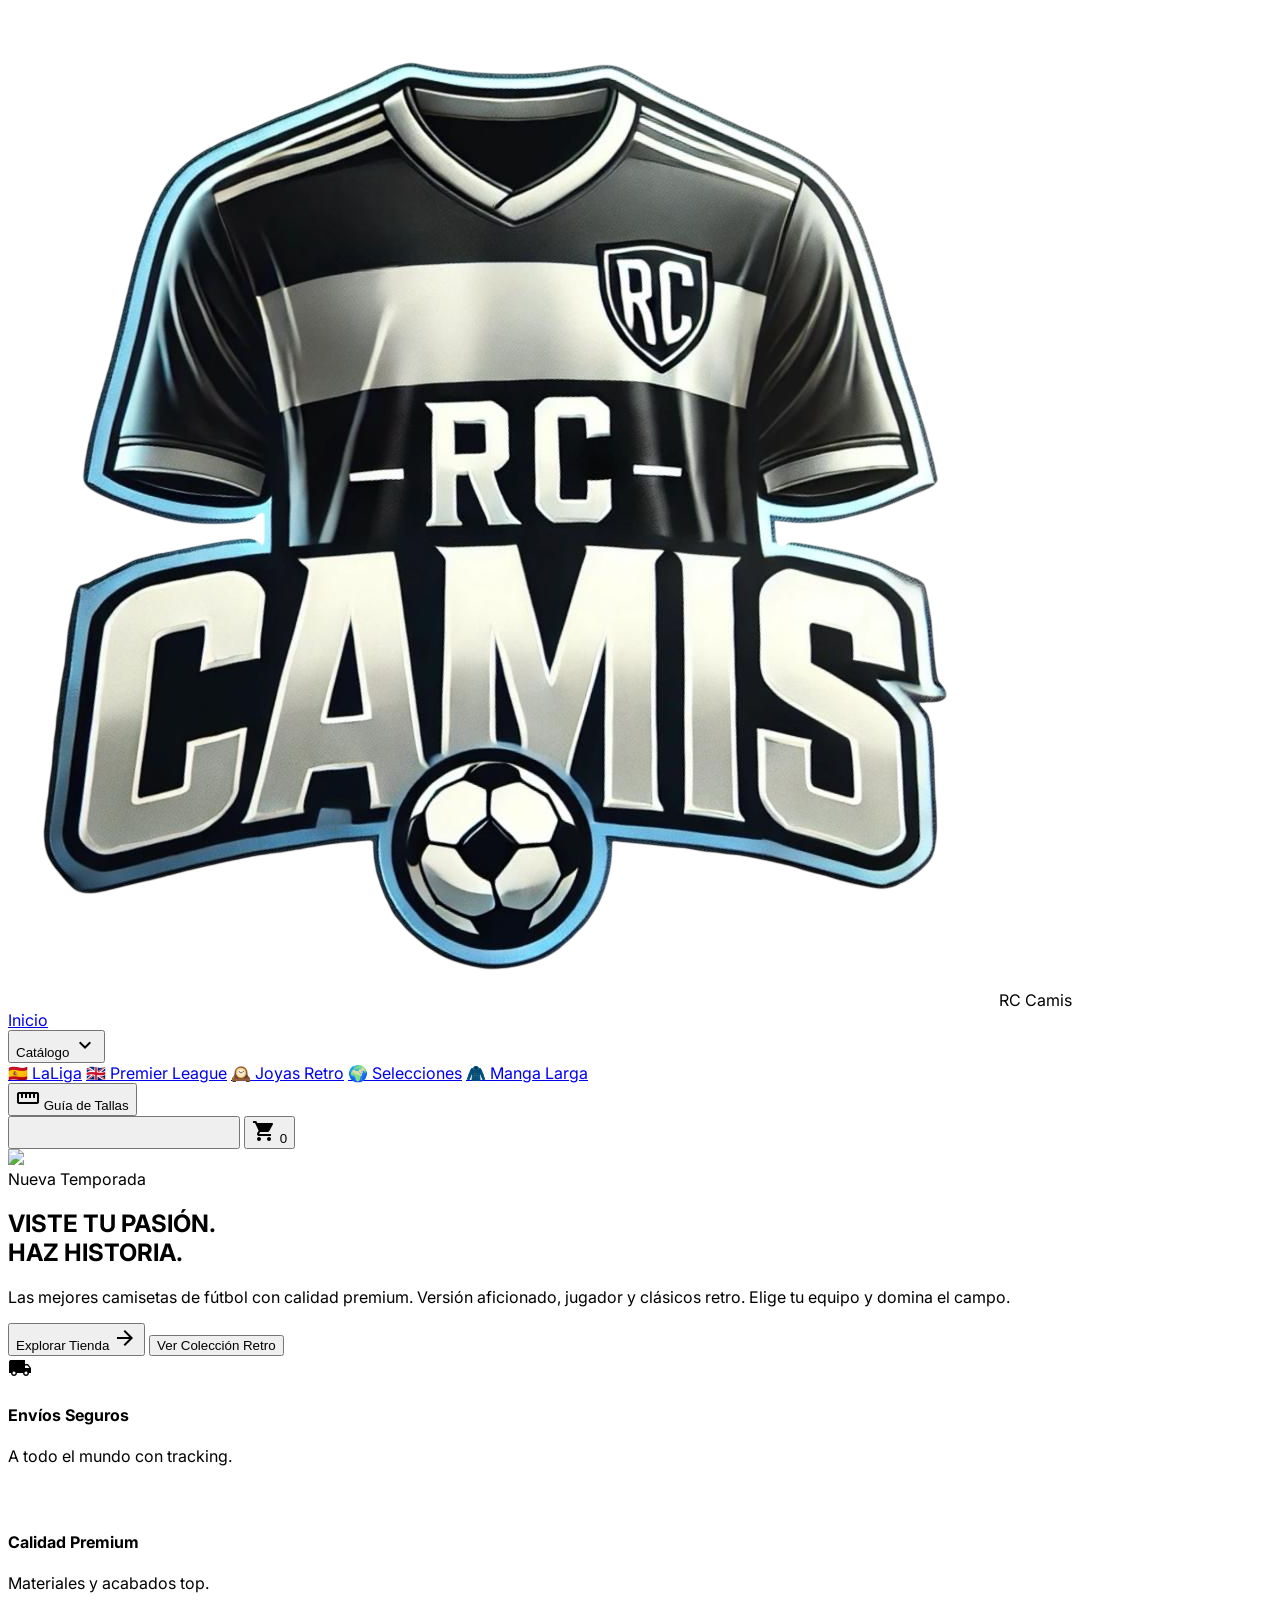
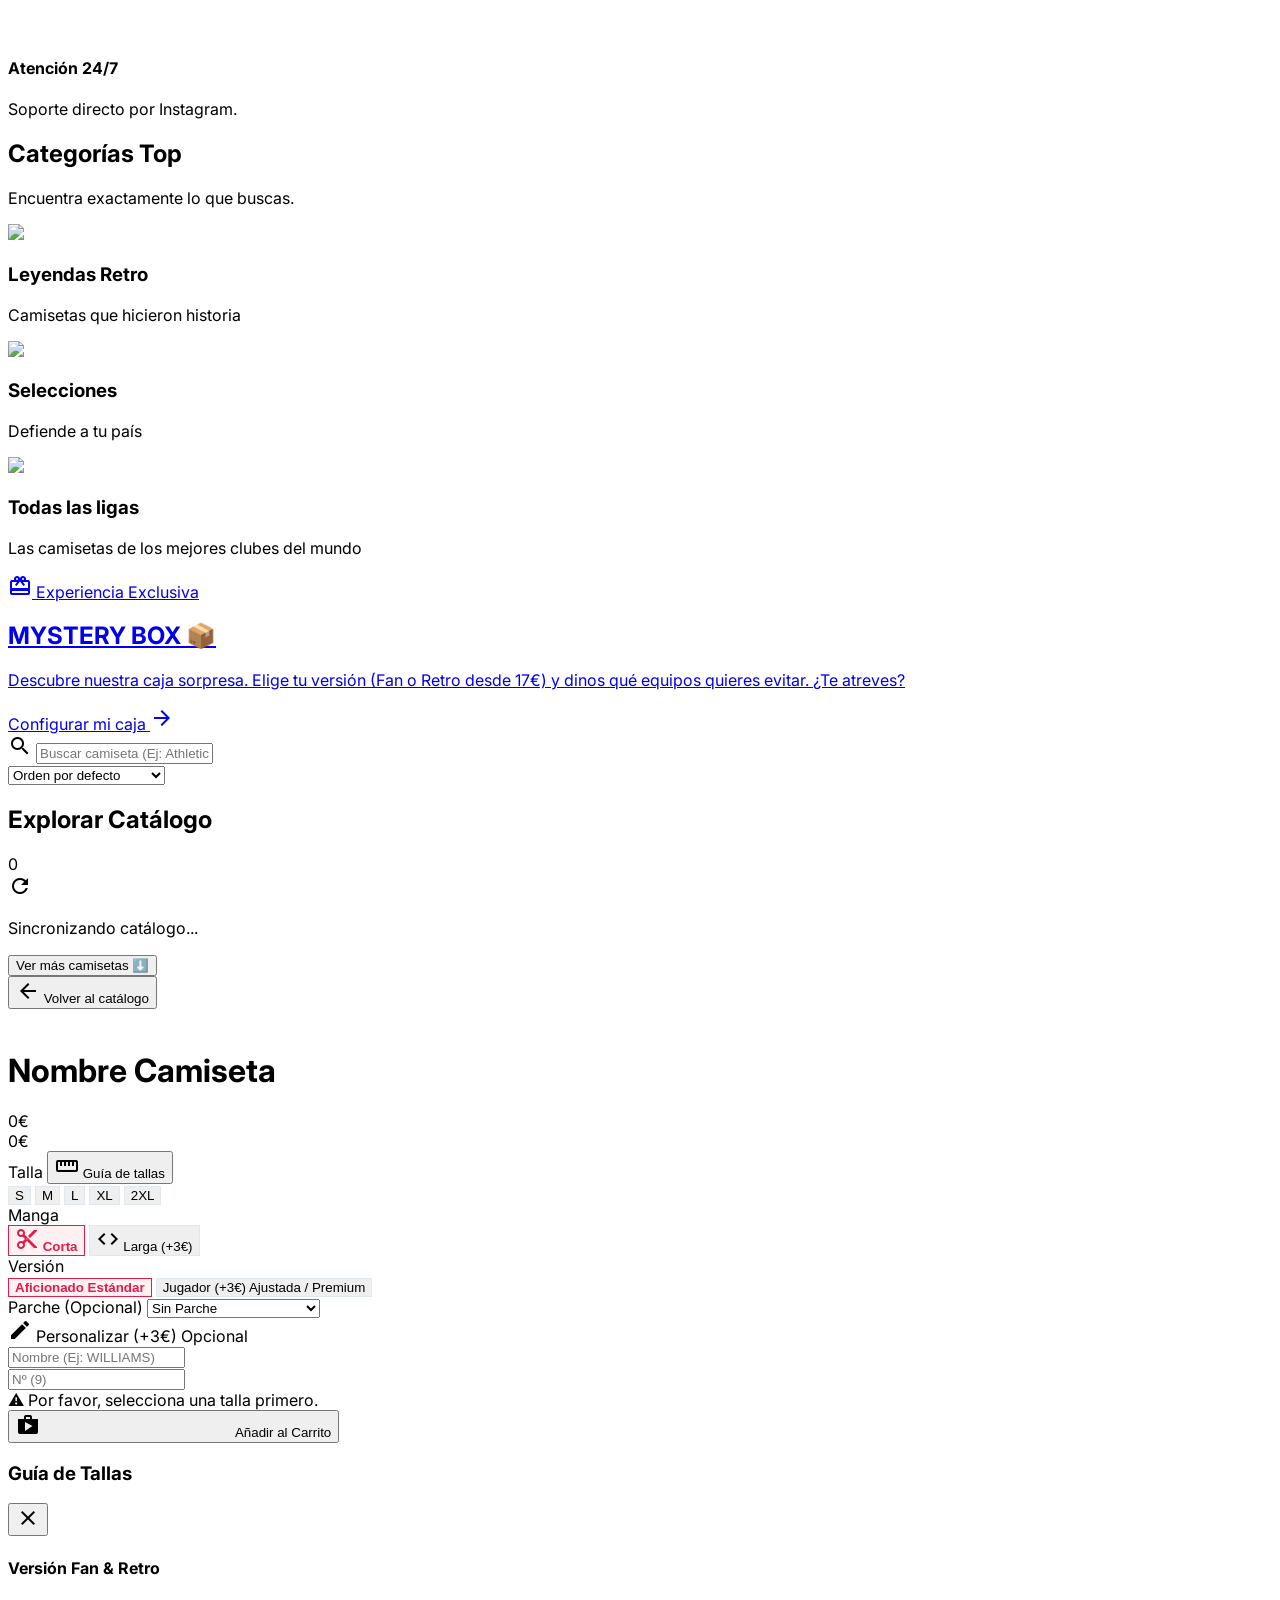
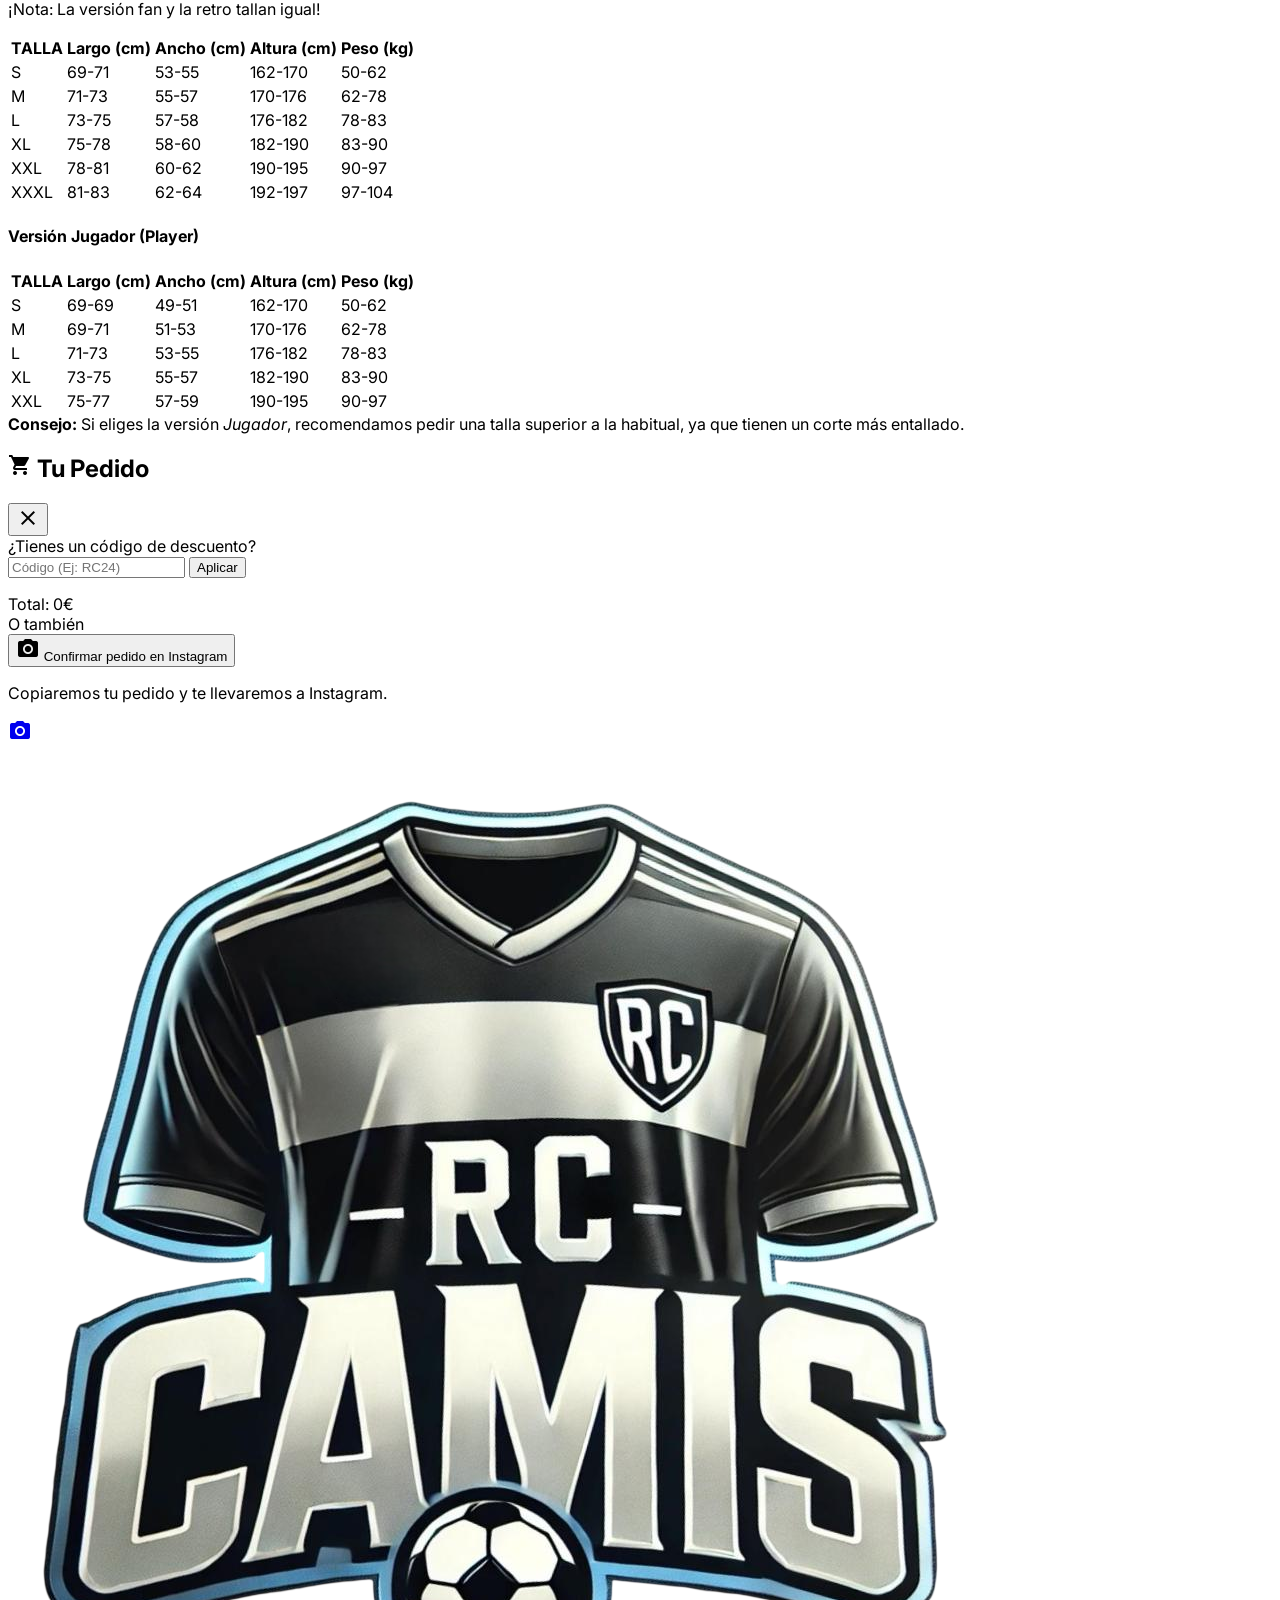
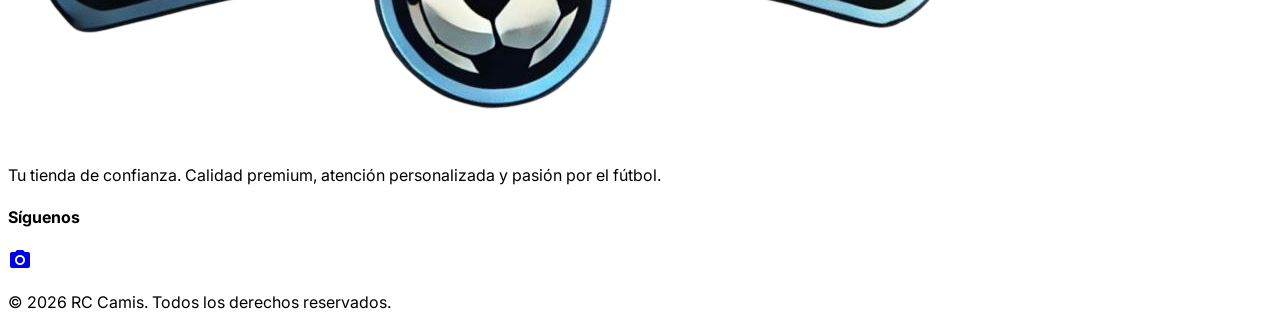
==== index.html @ a13b4417 "index.html" ====
<!DOCTYPE html>
<html class="light" lang="es" style="scroll-behavior: smooth;">
<head>
    <meta name="referrer" content="no-referrer">
    <meta charset="utf-8"/>
    <meta content="width=device-width, initial-scale=1.0" name="viewport"/>
    <title>RC Camis | Tienda Oficial de Camisetas de Fútbol</title>
    
    <script src="https://www.paypal.com/sdk/js?client-id=sb&currency=EUR"></script>

    <script src="https://cdn.tailwindcss.com?plugins=forms,typography"></script>
    <link href="https://fonts.googleapis.com/css2?family=Inter:wght@300;400;500;600;700;800;900&display=swap" rel="stylesheet"/>
    <link href="https://fonts.googleapis.com/icon?family=Material+Icons" rel="stylesheet"/>
    <script>
        tailwind.config = {
            darkMode: "class",
            theme: {
                extend: {
                    colors: { primary: "#e11d48", "primary-dark": "#be123c", "background-light": "#f8fafc", "background-dark": "#0f172a" },
                    fontFamily: { display: ["Inter", "sans-serif"] },
                },
            },
        };
    </script>
    <style>
        body { font-family: 'Inter', sans-serif; }
        .hide-scrollbar::-webkit-scrollbar { display: none; }
        .hide-scrollbar { -ms-overflow-style: none; scrollbar-width: none; }
        .option-btn { border: 1px solid #e2e8f0; transition: all 0.2s; }
        .option-btn:hover { border-color: #94a3b8; }
        .option-btn.active { border-color: #e11d48; background-color: #fff1f2; color: #e11d48; font-weight: 700; ring: 1px solid #e11d48; }
        .dark .option-btn { border-color: #334155; }
        .dark .option-btn.active { background-color: #e11d48; color: white; border-color: #e11d48; }
        .fade-in { animation: fadeIn 0.4s ease-in-out forwards; }
        @keyframes fadeIn { from { opacity: 0; transform: translateY(15px); } to { opacity: 1; transform: translateY(0); } }
        .toast-slide-up { animation: toastSlide 0.3s ease-out forwards; }
        @keyframes toastSlide { from { transform: translateY(100%); opacity: 0; } to { transform: translateY(0); opacity: 1; } }
        .group:hover .group-hover\:block { display: block; }
    </style>
</head>
<body class="bg-background-light dark:bg-background-dark text-slate-900 dark:text-slate-100 transition-colors duration-200 flex flex-col min-h-screen">

<script>
    const USUARIO_INSTAGRAM = "rccamis"; 
</script>

<header class="sticky top-0 z-50 bg-white/90 dark:bg-slate-900/90 backdrop-blur-md border-b border-slate-200 dark:border-slate-800 h-16 shadow-sm">
    <div class="max-w-7xl mx-auto px-4 sm:px-6 lg:px-8 h-full">
        <div class="flex items-center justify-between h-full">
            <div class="flex-shrink-0 flex items-center cursor-pointer" onclick="showHome()">
                <img src="logo-Photoroom.png" alt="RC Camis Logo" class="h-10 md:h-12 w-auto object-contain hover:scale-105 transition-transform duration-300">
                <span class="ml-3 text-xl font-extrabold tracking-tight uppercase hidden sm:block">RC <span class="text-primary">Camis</span></span>
            </div>

            <nav class="hidden md:flex items-center space-x-8">
                <a href="#" onclick="showHome()" class="font-semibold text-slate-600 hover:text-primary dark:text-slate-300 dark:hover:text-primary transition-colors">Inicio</a>
                
                <div class="relative group">
                    <button onclick="showCatalog('laliga')" class="font-semibold text-slate-600 hover:text-primary dark:text-slate-300 dark:hover:text-primary transition-colors flex items-center gap-1 pb-4 pt-4">
                        Catálogo <span class="material-icons text-sm">expand_more</span>
                    </button>
                    <div class="absolute left-0 top-full mt-0 w-48 bg-white dark:bg-slate-800 border border-slate-200 dark:border-slate-700 rounded-xl shadow-xl hidden group-hover:block overflow-hidden z-50">
                        <a href="#" onclick="showCatalog('laliga')" class="block px-4 py-3 text-sm hover:bg-slate-50 dark:hover:bg-slate-700 border-b border-slate-100 dark:border-slate-700">🇪🇸 LaLiga</a>
                        <a href="#" onclick="showCatalog('premier')" class="block px-4 py-3 text-sm hover:bg-slate-50 dark:hover:bg-slate-700 border-b border-slate-100 dark:border-slate-700">🇬🇧 Premier League</a>
                        <a href="#" onclick="showCatalog('retro')" class="block px-4 py-3 text-sm hover:bg-slate-50 dark:hover:bg-slate-700 border-b border-slate-100 dark:border-slate-700 font-bold text-primary">🕰️ Joyas Retro</a>
                        <a href="#" onclick="showCatalog('national_teams')" class="block px-4 py-3 text-sm hover:bg-slate-50 dark:hover:bg-slate-700 border-b border-slate-100 dark:border-slate-700">🌍 Selecciones</a>
                        <a href="#" onclick="showCatalog('long_sleeve')" class="block px-4 py-3 text-sm hover:bg-slate-50 dark:hover:bg-slate-700">🧥 Manga Larga</a>
                    </div>
                </div>

                <button onclick="toggleSizeGuide()" class="font-semibold text-slate-600 hover:text-primary dark:text-slate-300 dark:hover:text-primary flex items-center gap-1 transition-colors">
                    <span class="material-icons text-sm">straighten</span> Guía de Tallas
                </button>
            </nav>

            <div class="flex items-center space-x-2">
                <button class="p-2 rounded-full hover:bg-slate-100 dark:hover:bg-slate-800 transition-colors" onclick="document.documentElement.classList.toggle('dark')">
                    <span class="material-icons text-slate-600 dark:text-slate-300">dark_mode</span>
                </button>
                <button onclick="toggleCart()" class="relative p-2 rounded-full hover:bg-slate-100 dark:hover:bg-slate-800 transition-colors">
                    <span class="material-icons text-slate-600 dark:text-slate-300">shopping_cart</span>
                    <span id="cart-badge" class="absolute top-0 right-0 inline-flex items-center justify-center px-1.5 py-0.5 text-xs font-bold leading-none text-white bg-primary rounded-full hidden">0</span>
                </button>
            </div>
        </div>
    </div>
</header>

<div id="home-view" class="flex-1 flex flex-col fade-in">
    <section class="relative bg-slate-900 overflow-hidden min-h-[500px] flex items-center">
        <div class="absolute inset-0">
            <img src="https://jdesblog.s3.eu-west-1.amazonaws.com/wp-content/uploads/2025/06/WC26_Product_Shoot_16x9_HighRes_Hero-scaled.jpg" class="w-full h-full object-cover opacity-30">
            <div class="absolute inset-0 bg-gradient-to-t from-slate-900 via-slate-900/60 to-transparent"></div>
        </div>
        <div class="relative max-w-7xl mx-auto px-4 sm:px-6 lg:px-8 text-center md:text-left flex flex-col md:flex-row items-center">
            <div class="md:w-1/2 py-20">
                <span class="inline-block py-1 px-3 rounded-full bg-primary/20 text-primary font-bold text-xs uppercase tracking-wider mb-4 border border-primary/30 backdrop-blur-sm">Nueva Temporada</span>
                <h1 class="text-4xl md:text-6xl font-black text-white leading-tight mb-6">
                    VISTE TU PASIÓN.<br> <span class="text-transparent bg-clip-text bg-gradient-to-r from-primary to-pink-500">HAZ HISTORIA.</span>
                </h1>
                <p class="text-lg text-slate-300 mb-8 max-w-xl mx-auto md:mx-0">
                    Las mejores camisetas de fútbol con calidad premium. Versión aficionado, jugador y clásicos retro. Elige tu equipo y domina el campo.
                </p>
                <div class="flex flex-col sm:flex-row gap-4 justify-center md:justify-start">
                    <button onclick="showCatalog('laliga')" class="px-8 py-4 bg-primary hover:bg-primary-dark text-white font-bold rounded-full transition-transform hover:scale-105 shadow-lg shadow-primary/30 flex items-center justify-center gap-2">
                        Explorar Tienda <span class="material-icons text-sm">arrow_forward</span>
                    </button>
                    <button onclick="showCatalog('retro')" class="px-8 py-4 bg-white/10 hover:bg-white/20 text-white font-bold rounded-full transition-colors backdrop-blur-md border border-white/10">
                        Ver Colección Retro
                    </button>
                </div>
            </div>
        </div>
    </section>

    <section class="border-b border-slate-100 dark:border-slate-800 bg-white dark:bg-slate-900 py-10">
        <div class="max-w-7xl mx-auto px-4 sm:px-6 lg:px-8">
            <div class="grid grid-cols-1 md:grid-cols-3 gap-8">
                <div class="flex items-center justify-center text-center md:text-left md:justify-start gap-4">
                    <div class="w-12 h-12 rounded-full bg-blue-100 dark:bg-blue-900/30 flex items-center justify-center text-blue-600 dark:text-blue-400">
                        <span class="material-icons">local_shipping</span>
                    </div>
                    <div>
                        <h4 class="font-bold text-slate-900 dark:text-white">Envíos Seguros</h4>
                        <p class="text-sm text-slate-500">A todo el mundo con tracking.</p>
                    </div>
                </div>
                <div class="flex items-center justify-center text-center md:text-left md:justify-start gap-4">
                    <div class="w-12 h-12 rounded-full bg-green-100 dark:bg-green-900/30 flex items-center justify-center text-green-600 dark:text-green-400">
                        <span class="material-icons">verified</span>
                    </div>
                    <div>
                        <h4 class="font-bold text-slate-900 dark:text-white">Calidad Premium</h4>
                        <p class="text-sm text-slate-500">Materiales y acabados top.</p>
                    </div>
                </div>
                <div class="flex items-center justify-center text-center md:text-left md:justify-start gap-4">
                    <div class="w-12 h-12 rounded-full bg-purple-100 dark:bg-purple-900/30 flex items-center justify-center text-purple-600 dark:text-purple-400">
                        <span class="material-icons">support_agent</span>
                    </div>
                    <div>
                        <h4 class="font-bold text-slate-900 dark:text-white">Atención 24/7</h4>
                        <p class="text-sm text-slate-500">Soporte directo por Instagram.</p>
                    </div>
                </div>
            </div>
        </div>
    </section>

    <section class="py-16 max-w-7xl mx-auto px-4 sm:px-6 lg:px-8 w-full">
        <div class="flex justify-between items-end mb-8">
            <div>
                <h2 class="text-3xl font-black text-slate-900 dark:text-white">Categorías Top</h2>
                <p class="text-slate-500 mt-2">Encuentra exactamente lo que buscas.</p>
            </div>
        </div>
        <div class="grid grid-cols-1 md:grid-cols-3 gap-6">
            <div onclick="showCatalog('retro')" class="group relative h-64 rounded-2xl overflow-hidden cursor-pointer shadow-md">
                <img src="https://assets.realmadrid.com/is/image/realmadrid/1330191683918?$Mobile$&fit=wrap" class="w-full h-full object-cover group-hover:scale-110 transition-transform duration-700">
                <div class="absolute inset-0 bg-gradient-to-t from-black/80 to-transparent"></div>
                <div class="absolute bottom-6 left-6">
                    <h3 class="text-2xl font-black text-white">Leyendas Retro</h3>
                    <p class="text-slate-300 text-sm mt-1">Camisetas que hicieron historia</p>
                </div>
            </div>
            <div onclick="showCatalog('national_teams')" class="group relative h-64 rounded-2xl overflow-hidden cursor-pointer shadow-md">
                <img src="https://i8.amplience.net/i/jpl/e03485645-33-wc26-home-feds-germany-ig-portrait-shots-feed-1080x1350px-nov25-v12-78467f4312af684dc82eff27055be023" class="w-full h-full object-cover group-hover:scale-110 transition-transform duration-700">
                <div class="absolute inset-0 bg-gradient-to-t from-black/80 to-transparent"></div>
                <div class="absolute bottom-6 left-6">
                    <h3 class="text-2xl font-black text-white">Selecciones</h3>
                    <p class="text-slate-300 text-sm mt-1">Defiende a tu país</p>
                </div>
            </div>
            <div onclick="showCatalog('premier')" class="group relative h-64 rounded-2xl overflow-hidden cursor-pointer shadow-md">
                <img src="https://images.unsplash.com/photo-1614632537190-23e4146777db?auto=format&fit=crop&q=80&w=800" class="w-full h-full object-cover group-hover:scale-110 transition-transform duration-700">
                <div class="absolute inset-0 bg-gradient-to-t from-black/80 to-transparent"></div>
                <div class="absolute bottom-6 left-6">
                    <h3 class="text-2xl font-black text-white">Todas las ligas</h3>
                    <p class="text-slate-300 text-sm mt-1">Las camisetas de los mejores clubes del mundo</p>
                </div>
            </div>
        </div>
    </section>

    <section id="mystery-box-banner" class="py-10 max-w-7xl mx-auto px-4 sm:px-6 lg:px-8 w-full">
        <a href="mysterybox.html" class="block relative rounded-3xl overflow-hidden bg-slate-900 border border-purple-500/30 shadow-2xl shadow-purple-900/20 hover:scale-[1.02] transition-transform duration-300">
            <div class="absolute top-0 right-0 -mr-20 -mt-20 w-72 h-72 bg-purple-600 rounded-full mix-blend-multiply filter blur-3xl opacity-50"></div>
            <div class="absolute bottom-0 left-0 -ml-20 -mb-20 w-72 h-72 bg-pink-600 rounded-full mix-blend-multiply filter blur-3xl opacity-50"></div>
            
            <div class="relative z-10 p-8 flex flex-col md:flex-row items-center justify-between gap-6">
                <div>
                    <div class="inline-flex items-center gap-2 px-3 py-1 rounded-full bg-purple-500/20 text-purple-300 text-xs font-bold uppercase tracking-widest mb-3 border border-purple-500/30">
                        <span class="material-icons text-sm">card_giftcard</span> Experiencia Exclusiva
                    </div>
                    <h2 class="text-3xl md:text-4xl font-black text-white">MYSTERY BOX 📦</h2>
                    <p class="text-purple-200 text-sm mt-2 max-w-md">Descubre nuestra caja sorpresa. Elige tu versión (Fan o Retro desde 17€) y dinos qué equipos quieres evitar. ¿Te atreves?</p>
                </div>
                <div class="bg-white/10 backdrop-blur-md px-6 py-4 rounded-xl border border-white/20 text-white font-bold flex items-center gap-2 whitespace-nowrap">
                    Configurar mi caja <span class="material-icons">arrow_forward</span>
                </div>
            </div>
        </a>
    </section>
</div>

<div id="catalog-view" class="hidden flex-1 max-w-7xl mx-auto px-4 sm:px-6 lg:px-8 py-8 w-full fade-in">
    <nav class="mb-6 sticky top-16 z-40 bg-background-light/95 dark:bg-background-dark/95 py-2 border-b border-slate-200/50 dark:border-slate-800/50">
        <div class="flex items-center space-x-2 overflow-x-auto hide-scrollbar pb-2" id="category-menu"></div>
    </nav>

    <div class="flex flex-col md:flex-row gap-4 mb-6">
        <div class="flex-1 bg-white dark:bg-slate-800 p-2 rounded-xl border border-slate-200 dark:border-slate-700 flex items-center shadow-sm">
            <span class="material-icons text-slate-400 ml-2">search</span>
            <input id="search-input" type="text" placeholder="Buscar camiseta (Ej: Athletic, Messi)..." class="w-full bg-transparent border-none py-2 px-3 focus:ring-0 text-sm outline-none">
        </div>
        <div class="w-full md:w-64">
            <select id="sort-select" onchange="applySort()" class="w-full bg-white dark:bg-slate-800 border-slate-200 dark:border-slate-700 rounded-xl text-sm p-3 focus:ring-primary shadow-sm outline-none">
                <option value="default">Orden por defecto</option>
                <option value="price_asc">Precio: Menor a Mayor</option>
                <option value="price_desc">Precio: Mayor a Menor</option>
            </select>
        </div>
    </div>

    <div class="flex items-center justify-between mb-6">
        <h2 id="section-title" class="text-2xl font-bold flex items-center">Explorar Catálogo</h2>
        <span id="product-count" class="text-xs text-slate-500 font-mono bg-slate-200 dark:bg-slate-800 px-2 py-1 rounded">0</span>
    </div>

    <div id="loader-initial" class="hidden col-span-full text-center py-20">
        <span class="material-icons animate-spin text-5xl text-primary">refresh</span>
        <p class="text-slate-500 mt-4">Sincronizando catálogo...</p>
    </div>

    <div id="products-grid" class="grid grid-cols-2 sm:grid-cols-3 lg:grid-cols-4 gap-4 sm:gap-6"></div>
    
    <div id="btn-container" class="col-span-full text-center mt-10 hidden">
        <button id="btn-cargar-mas" onclick="cargarMasProductos()" class="px-8 py-3 bg-white dark:bg-slate-800 border border-slate-200 dark:border-slate-700 text-slate-700 dark:text-slate-300 rounded-full font-bold shadow-sm hover:shadow-md transition-all">
            Ver más camisetas ⬇️
        </button>
    </div>
</div>

<div id="product-detail-view" class="hidden flex-1 max-w-7xl mx-auto px-4 sm:px-6 lg:px-8 py-8 w-full fade-in pb-20">
    <button onclick="volverAlCatalogo()" class="mb-4 text-sm text-slate-500 hover:text-primary flex items-center gap-1 font-medium">
        <span class="material-icons text-sm">arrow_back</span> Volver al catálogo
    </button>

    <div class="bg-white dark:bg-slate-800 rounded-3xl shadow-xl overflow-hidden border border-slate-100 dark:border-slate-700">
        <div class="grid grid-cols-1 lg:grid-cols-12 gap-0">
            <div class="lg:col-span-7 bg-slate-50 dark:bg-slate-900 p-4">
                <div class="aspect-[4/4] w-full rounded-2xl overflow-hidden relative bg-white dark:bg-slate-800 flex items-center justify-center shadow-inner">
                    <img id="detail-image" src="" class="max-h-full w-full object-contain hover:scale-105 transition-transform duration-500">
                </div>
            </div>

            <div class="lg:col-span-5 p-6 lg:p-10 flex flex-col h-full bg-white dark:bg-slate-800">
                <h1 id="detail-title" class="text-2xl md:text-3xl font-extrabold text-slate-900 dark:text-white mb-2 leading-tight">Nombre Camiseta</h1>
                
                <div class="flex items-end space-x-3 mb-6 border-b border-slate-100 dark:border-slate-700 pb-4">
                    <div class="text-4xl font-black text-primary" id="detail-price">0€</div>
                    <div class="text-lg text-slate-400 line-through mb-1" id="detail-old-price">0€</div> 
                </div>

                <div class="flex-1 overflow-y-auto pr-2 space-y-6">
                    <div>
                        <div class="flex justify-between items-center mb-2">
                            <span class="font-bold text-sm text-slate-700 dark:text-slate-200">Talla</span>
                            <button onclick="toggleSizeGuide()" class="text-xs text-primary font-bold hover:underline flex items-center">
                                <span class="material-icons text-xs mr-1">straighten</span> Guía de tallas
                            </button>
                        </div>
                        <div class="grid grid-cols-5 gap-2">
                            <button class="option-btn size-btn rounded-md py-2 text-sm font-medium" onclick="selectOption('size', 'S', 0, this)">S</button>
                            <button class="option-btn size-btn rounded-md py-2 text-sm font-medium" onclick="selectOption('size', 'M', 0, this)">M</button>
                            <button class="option-btn size-btn rounded-md py-2 text-sm font-medium" onclick="selectOption('size', 'L', 0, this)">L</button>
                            <button class="option-btn size-btn rounded-md py-2 text-sm font-medium" onclick="selectOption('size', 'XL', 0, this)">XL</button>
                            <button class="option-btn size-btn rounded-md py-2 text-sm font-medium" onclick="selectOption('size', '2XL', 0, this)">2XL</button>
                        </div>
                    </div>

                    <div>
                        <span class="font-bold text-sm text-slate-700 dark:text-slate-200 block mb-2">Manga</span>
                        <div class="grid grid-cols-2 gap-3">
                            <button class="option-btn manga-btn active rounded-lg py-3 text-sm flex items-center justify-center gap-2" onclick="selectOption('manga', 'Corta', 0, this)">
                                <span class="material-icons text-sm">content_cut</span> Corta
                            </button>
                            <button class="option-btn manga-btn rounded-lg py-3 text-sm flex items-center justify-center gap-2" onclick="selectOption('manga', 'Larga', 3, this)">
                                <span class="material-icons text-sm">code</span> Larga (+3€)
                            </button>
                        </div>
                    </div>

                    <div>
                        <span class="font-bold text-sm text-slate-700 dark:text-slate-200 block mb-2">Versión</span>
                        <div class="grid grid-cols-2 gap-3">
                            <button class="option-btn version-btn active rounded-lg py-3 text-sm flex flex-col items-center justify-center" onclick="selectOption('version', 'Aficionado', 0, this)">
                                <span class="font-bold">Aficionado</span>
                                <span class="text-[10px] opacity-70">Estándar</span>
                            </button>
                            <button class="option-btn version-btn rounded-lg py-3 text-sm flex flex-col items-center justify-center" onclick="selectOption('version', 'Jugador', 3, this)">
                                <span class="font-bold">Jugador (+3€)</span>
                                <span class="text-[10px] opacity-70">Ajustada / Premium</span>
                            </button>
                        </div>
                    </div>

                    <div>
                        <span class="font-bold text-sm text-slate-700 dark:text-slate-200 block mb-2">Parche (Opcional)</span>
                        <select id="patch-select" class="w-full bg-slate-50 dark:bg-slate-700 border-slate-200 dark:border-slate-600 rounded-lg text-sm p-3 focus:ring-primary outline-none">
                            <option value="Ninguno">Sin Parche</option>
                            <option value="Champions League">Champions League (+2€)</option>
                            <option value="Liga Nacional">Liga Nacional (+2€)</option>
                            <option value="Especiales">Copa / Especial (+2€)</option>
                        </select>
                    </div>

                    <div class="bg-slate-50 dark:bg-slate-900/50 p-4 rounded-xl border border-dashed border-slate-300 dark:border-slate-600">
                        <div class="flex items-center justify-between mb-3">
                            <span class="font-bold text-sm flex items-center"><span class="material-icons text-primary text-sm mr-2">edit</span> Personalizar (+3€)</span>
                            <span class="text-xs bg-slate-200 dark:bg-slate-700 px-2 py-1 rounded text-slate-500">Opcional</span>
                        </div>
                        <div class="grid grid-cols-3 gap-3">
                            <div class="col-span-2">
                                <input type="text" id="custom-name" placeholder="Nombre (Ej: WILLIAMS)" class="w-full text-sm rounded-md border-slate-200 dark:border-slate-600 dark:bg-slate-800 uppercase focus:ring-primary outline-none">
                            </div>
                            <div>
                                <input type="number" id="custom-number" placeholder="Nº (9)" class="w-full text-sm rounded-md border-slate-200 dark:border-slate-600 dark:bg-slate-800 focus:ring-primary outline-none">
                            </div>
                        </div>
                    </div>
                </div>

                <div id="error-msg" class="hidden text-red-500 text-xs font-bold mt-4 animate-bounce bg-red-100 dark:bg-red-900/20 p-2 rounded text-center">
                    ⚠️ Por favor, selecciona una talla primero.
                </div>

                <div class="mt-6 space-y-3 pt-4 border-t border-slate-100 dark:border-slate-700">
                    <button onclick="addToCartCurrentProduct()" class="w-full bg-slate-900 dark:bg-white dark:text-slate-900 text-white font-bold py-4 rounded-xl hover:opacity-90 transition-all flex items-center justify-center shadow-lg">
                        <span class="material-icons mr-2">shopping_bag</span> Añadir al Carrito
                    </button>
                </div>
            </div>
        </div>
    </div>
</div>

<div id="size-guide-modal" class="fixed inset-0 z-[70] hidden flex items-center justify-center">
    <div class="absolute inset-0 bg-black/70 backdrop-blur-sm" onclick="toggleSizeGuide()"></div>
    <div class="relative bg-white dark:bg-slate-900 rounded-2xl shadow-2xl max-w-lg w-full m-4 overflow-hidden border border-slate-200 dark:border-slate-700 fade-in">
        <div class="flex justify-between items-center p-4 border-b border-slate-100 dark:border-slate-800">
            <h3 class="font-bold text-lg">Guía de Tallas</h3>
            <button onclick="toggleSizeGuide()" class="p-1 hover:bg-slate-100 dark:hover:bg-slate-800 rounded-full transition-colors"><span class="material-icons">close</span></button>
        </div>
        
        <div class="p-4 bg-slate-50 dark:bg-slate-800 overflow-auto max-h-[60vh] space-y-6">
            <div>
                <h4 class="font-bold text-slate-900 dark:text-white mb-1 text-center">Versión Fan & Retro</h4>
                <p class="text-xs text-primary font-bold text-center mb-3 bg-primary/10 py-1 rounded-md">¡Nota: La versión fan y la retro tallan igual!</p>
                <div class="overflow-x-auto rounded-lg border border-slate-200 dark:border-slate-700">
                    <table class="w-full text-xs text-center text-slate-600 dark:text-slate-300 border-collapse">
                        <thead class="bg-slate-200 dark:bg-slate-700 text-slate-700 dark:text-slate-200 font-bold">
                            <tr>
                                <th class="p-2 border-b border-slate-200 dark:border-slate-600">TALLA</th>
                                <th class="p-2 border-b border-slate-200 dark:border-slate-600">Largo (cm)</th>
                                <th class="p-2 border-b border-slate-200 dark:border-slate-600">Ancho (cm)</th>
                                <th class="p-2 border-b border-slate-200 dark:border-slate-600">Altura (cm)</th>
                                <th class="p-2 border-b border-slate-200 dark:border-slate-600">Peso (kg)</th>
                            </tr>
                        </thead>
                        <tbody class="divide-y divide-slate-200 dark:divide-slate-700 bg-white dark:bg-slate-800">
                            <tr><td class="p-2 font-bold">S</td><td class="p-2">69-71</td><td class="p-2">53-55</td><td class="p-2">162-170</td><td class="p-2">50-62</td></tr>
                            <tr><td class="p-2 font-bold">M</td><td class="p-2">71-73</td><td class="p-2">55-57</td><td class="p-2">170-176</td><td class="p-2">62-78</td></tr>
                            <tr><td class="p-2 font-bold">L</td><td class="p-2">73-75</td><td class="p-2">57-58</td><td class="p-2">176-182</td><td class="p-2">78-83</td></tr>
                            <tr><td class="p-2 font-bold">XL</td><td class="p-2">75-78</td><td class="p-2">58-60</td><td class="p-2">182-190</td><td class="p-2">83-90</td></tr>
                            <tr><td class="p-2 font-bold">XXL</td><td class="p-2">78-81</td><td class="p-2">60-62</td><td class="p-2">190-195</td><td class="p-2">90-97</td></tr>
                            <tr><td class="p-2 font-bold">XXXL</td><td class="p-2">81-83</td><td class="p-2">62-64</td><td class="p-2">192-197</td><td class="p-2">97-104</td></tr>
                        </tbody>
                    </table>
                </div>
            </div>

            <div>
                <h4 class="font-bold text-slate-900 dark:text-white mb-2 text-center">Versión Jugador (Player)</h4>
                <div class="overflow-x-auto rounded-lg border border-slate-200 dark:border-slate-700">
                    <table class="w-full text-xs text-center text-slate-600 dark:text-slate-300 border-collapse">
                        <thead class="bg-slate-200 dark:bg-slate-700 text-slate-700 dark:text-slate-200 font-bold">
                            <tr>
                                <th class="p-2 border-b border-slate-200 dark:border-slate-600">TALLA</th>
                                <th class="p-2 border-b border-slate-200 dark:border-slate-600">Largo (cm)</th>
                                <th class="p-2 border-b border-slate-200 dark:border-slate-600">Ancho (cm)</th>
                                <th class="p-2 border-b border-slate-200 dark:border-slate-600">Altura (cm)</th>
                                <th class="p-2 border-b border-slate-200 dark:border-slate-600">Peso (kg)</th>
                            </tr>
                        </thead>
                        <tbody class="divide-y divide-slate-200 dark:divide-slate-700 bg-white dark:bg-slate-800">
                            <tr><td class="p-2 font-bold">S</td><td class="p-2">69-69</td><td class="p-2">49-51</td><td class="p-2">162-170</td><td class="p-2">50-62</td></tr>
                            <tr><td class="p-2 font-bold">M</td><td class="p-2">69-71</td><td class="p-2">51-53</td><td class="p-2">170-176</td><td class="p-2">62-78</td></tr>
                            <tr><td class="p-2 font-bold">L</td><td class="p-2">71-73</td><td class="p-2">53-55</td><td class="p-2">176-182</td><td class="p-2">78-83</td></tr>
                            <tr><td class="p-2 font-bold">XL</td><td class="p-2">73-75</td><td class="p-2">55-57</td><td class="p-2">182-190</td><td class="p-2">83-90</td></tr>
                            <tr><td class="p-2 font-bold">XXL</td><td class="p-2">75-77</td><td class="p-2">57-59</td><td class="p-2">190-195</td><td class="p-2">90-97</td></tr>
                        </tbody>
                    </table>
                </div>
            </div>
        </div>
        
        <div class="p-4 text-xs text-slate-500 text-center border-t border-slate-100 dark:border-slate-800 bg-white dark:bg-slate-900">
            <strong>Consejo:</strong> Si eliges la versión <em>Jugador</em>, recomendamos pedir una talla superior a la habitual, ya que tienen un corte más entallado.
        </div>
    </div>
</div>

<div id="cart-modal" class="fixed inset-0 z-[60] hidden">
    <div class="absolute inset-0 bg-black/60 backdrop-blur-sm transition-opacity" onclick="toggleCart()"></div>
    <div class="absolute right-0 top-0 h-full w-full max-w-md bg-white dark:bg-slate-900 shadow-2xl p-6 flex flex-col transition-transform transform translate-x-full duration-300" id="cart-panel">
        <div class="flex justify-between items-center mb-6 border-b border-slate-100 dark:border-slate-700 pb-4">
            <h2 class="text-xl font-bold flex items-center"><span class="material-icons mr-2 text-primary">shopping_cart</span> Tu Pedido</h2>
            <button onclick="toggleCart()" class="p-2 hover:bg-slate-100 dark:hover:bg-slate-800 rounded-full"><span class="material-icons">close</span></button>
        </div>
        <div id="cart-items" class="flex-1 overflow-y-auto space-y-4 pr-2 custom-scrollbar"></div>
        
        <div class="border-t border-slate-100 dark:border-slate-700 pt-4 mt-4">
            <label class="text-[10px] font-bold text-slate-500 uppercase mb-2 block">¿Tienes un código de descuento?</label>
            <div class="flex gap-2">
                <input type="text" id="discount-input" placeholder="Código (Ej: RC24)" class="w-full bg-slate-50 dark:bg-slate-800 border border-slate-200 dark:border-slate-700 rounded-lg text-sm px-3 py-2 outline-none focus:border-primary uppercase">
                <button onclick="applyDiscountCode()" class="bg-slate-900 dark:bg-white dark:text-slate-900 text-white px-4 py-2 rounded-lg text-sm font-bold hover:opacity-90 transition-opacity">Aplicar</button>
            </div>
            <p id="discount-msg" class="hidden text-xs font-bold mt-2"></p>
        </div>

        <div class="border-t border-slate-100 dark:border-slate-700 pt-4 mt-4">
            <div id="cart-discount-container"></div>
            <div class="flex justify-between font-black text-xl mb-6 text-slate-900 dark:text-white">
                <span>Total:</span> 
                <span><span id="cart-total">0</span>€</span>
            </div>
            
            <div id="paypal-button-container" class="mb-4"></div>

            <div class="relative flex items-center py-3">
                <div class="flex-grow border-t border-slate-200 dark:border-slate-700"></div>
                <span class="flex-shrink mx-4 text-slate-400 text-[10px] font-bold uppercase tracking-widest">O también</span>
                <div class="flex-grow border-t border-slate-200 dark:border-slate-700"></div>
            </div>

            <button onclick="enviarPedidoInstagram()" class="w-full bg-slate-100 dark:bg-slate-800 text-slate-600 dark:text-slate-300 font-bold py-3 rounded-xl flex justify-center items-center gap-2 hover:bg-slate-200 transition-colors text-sm">
                <span class="material-icons text-sm">camera_alt</span> Confirmar pedido en Instagram
            </button>
            <p class="text-[11px] text-center text-slate-400 mt-3 px-2">Copiaremos tu pedido y te llevaremos a Instagram.</p>
        </div>
    </div>
</div>

<div id="toast-container" class="fixed bottom-24 right-4 z-[100] flex flex-col gap-2 pointer-events-none"></div>

<a href="https://instagram.com/rccamis" id="ig-float" target="_blank" class="fixed bottom-6 right-6 bg-gradient-to-tr from-[#f09433] via-[#dc2743] to-[#bc1888] text-white p-4 rounded-full shadow-2xl hover:scale-110 transition-transform z-50 flex items-center justify-center">
    <span class="material-icons">camera_alt</span>
</a>

<footer id="contacto" class="bg-slate-900 text-white pt-16 pb-8 border-t border-slate-800 mt-auto">
    <div class="max-w-7xl mx-auto px-4 sm:px-6 lg:px-8">
        <div class="flex flex-col md:flex-row justify-between items-center md:items-start gap-8">
            <div class="text-center md:text-left">
                <div class="flex justify-center md:justify-start">
                    <img src="logo-Photoroom.png" alt="RC Camis Logo" class="h-16 w-auto mb-4 object-contain">
                </div>
                <p class="text-slate-400 text-sm max-w-sm">Tu tienda de confianza. Calidad premium, atención personalizada y pasión por el fútbol.</p>
            </div>
            <div class="text-center md:text-right">
                <h4 class="font-bold text-lg mb-4">Síguenos</h4>
                <a href="https://instagram.com/rccamis" target="_blank" class="inline-flex w-12 h-12 rounded-full bg-slate-800 items-center justify-center hover:bg-gradient-to-tr hover:from-[#f09433] hover:to-[#bc1888] transition-all text-white shadow-lg"><span class="material-icons">camera_alt</span></a>
            </div>
        </div>
        <div class="border-t border-slate-800 pt-8 mt-12 text-center text-xs text-slate-500">
            <p>&copy; 2026 RC Camis. Todos los derechos reservados.</p>
        </div>
    </div>
</footer>

<script type="module">
    import { initializeApp } from "https://www.gstatic.com/firebasejs/10.7.1/firebase-app.js";
    import { getFirestore, collection, getDocs, limit, query, addDoc, serverTimestamp } from "https://www.gstatic.com/firebasejs/10.7.1/firebase-firestore.js";

    const firebaseConfig = {
        apiKey: "AIzaSyDCxD-IVLjXcQT1LzfLVqy7nPpTZvwEqNnw",
        authDomain: "rccamis-store.firebaseapp.com",
        projectId: "rccamis-store",
        
        // ⚠️ OJO AQUÍ: Este tiene que ser EXACTAMENTE el mismo nombre que pusiste en el subidor.html para que no te dé error.
        // Si en el subidor le pusiste .firebasestorage.app, cámbialo aquí también.
        storageBucket: "rccamis-store.appspot.com", 
        
        messagingSenderId: "1036696205279",
        appId: "1:1036696205279:web:4bf61aa2503a41a6c5366a"
    };

    const app = initializeApp(firebaseConfig);
    const db = getFirestore(app);

    let allProducts = []; 
    let allLongSleeveProducts = []; 
    let currentLimitCount = 20; 
    let currentCollectionID = 'laliga'; // ⚠️ OJO AQUÍ: Tu catálogo por defecto carga "laliga". Si el subidor lo sube a "camisetas", tienes que cambiar esto a 'camisetas'.
    let currentProduct = null;
    let currentSelection = { size: null, manga: 'Corta', mangaPrice: 0, version: 'Aficionado', versionPrice: 0, basePrice: 0, patchPrice: 0 };
    
    window.isDiscountApplied = false;

    const categories = [
        { id: 'laliga', label: '🇪🇸 LALIGA' },
        { id: 'premier', label: '🇬🇧 PREMIER' },
        { id: 'retro', label: '🕰️ RETRO' },
        { id: 'national_teams', label: '🌍 SELECCIONES' },
        { id: 'seriea', label: '🇮🇹 SERIE A' },
        { id: 'bundesliga', label: '🇩🇪 BUNDESLIGA' },
        { id: 'ligue1', label: '🇫🇷 LIGUE 1' },
        { id: 'brasileiro', label: '🇧🇷 BRASIL' },
        { id: 'argentina', label: '🇦🇷 ARGENTINA' },
        { id: 'mls', label: '🇺🇸 MLS' },
        { id: 'ligamx', label: '🇲🇽 MÉXICO' },
        { id: 'long_sleeve', label: '🧥 M. LARGA' }
    ];

    window.preCargarMangaLarga = async function() {
        try {
            const cacheKey = 'rc_cache_long_sleeve';
            const timeKey = 'rc_time_long_sleeve';
            const cachedData = localStorage.getItem(cacheKey);
            const cacheTime = localStorage.getItem(timeKey);
            const now = Date.now();
            
            // ⚠️ CAMBIADO A 0 PARA QUE NO GUARDE CACHÉ MIENTRAS PRUEBAS
            const horasValidez = 0; 

            if (cachedData && cacheTime && (now - cacheTime < horasValidez)) {
                allLongSleeveProducts = JSON.parse(cachedData);
            } else {
                const q = query(collection(db, 'long_sleeve'), limit(1000));
                const snap = await getDocs(q);
                allLongSleeveProducts = [];
                snap.forEach(doc => allLongSleeveProducts.push({ ...doc.data(), id: doc.id }));
                localStorage.setItem(cacheKey, JSON.stringify(allLongSleeveProducts));
                localStorage.setItem(timeKey, now.toString());
            }
        } catch(e) { console.error("Error pre-cargando manga larga", e); }
    }
    preCargarMangaLarga();

    window.showToast = function(message, isError = false) {
        const container = document.getElementById('toast-container');
        const toast = document.createElement('div');
        toast.className = `px-4 py-3 rounded-lg shadow-xl text-sm font-bold text-white flex items-center gap-2 toast-slide-up ${isError ? 'bg-red-500' : 'bg-slate-800 dark:bg-slate-700 border border-slate-600'}`;
        toast.innerHTML = `<span class="material-icons text-sm">${isError ? 'error' : 'check_circle'}</span> ${message}`;
        container.appendChild(toast);
        setTimeout(() => { toast.style.opacity = '0'; toast.style.transition = 'opacity 0.3s'; setTimeout(() => toast.remove(), 300); }, 3000);
    }

    window.toggleSizeGuide = function() { document.getElementById('size-guide-modal').classList.toggle('hidden'); }

    window.showHome = function() {
        document.getElementById('home-view').classList.remove('hidden');
        document.getElementById('catalog-view').classList.add('hidden');
        document.getElementById('product-detail-view').classList.add('hidden');
        window.scrollTo(0,0);
    }

    window.showCatalog = async function(collectionId) {
        document.getElementById('home-view').classList.add('hidden');
        document.getElementById('product-detail-view').classList.add('hidden');
        document.getElementById('catalog-view').classList.remove('hidden');
        
        if (currentCollectionID !== collectionId || allProducts.length === 0) {
            currentCollectionID = collectionId;
            document.getElementById('sort-select').value = 'default';
            document.getElementById('search-input').value = '';
            await loadCollectionWithCache(collectionId);
        } else {
            renderNav(); 
        }
        window.scrollTo(0,0);
    }

    window.volverAlCatalogo = function() {
        showCatalog(currentCollectionID);
    }

    window.loadCollectionWithCache = async function(collectionId) {
        const grid = document.getElementById('products-grid');
        const loader = document.getElementById('loader-initial');
        const btnContainer = document.getElementById('btn-container');
        
        grid.innerHTML = '';
        btnContainer.classList.add('hidden');
        loader.classList.remove('hidden');
        currentLimitCount = 20; 

        renderNav();

        const cacheKey = 'rc_cache_' + collectionId;
        const timeKey = 'rc_time_' + collectionId;
        const cachedData = localStorage.getItem(cacheKey);
        const cacheTime = localStorage.getItem(timeKey);
        const now = Date.now();
        
        // ⚠️ CAMBIADO A 0 PARA QUE NO GUARDE CACHÉ MIENTRAS PRUEBAS
        const horasValidez = 0; 

        if (cachedData && cacheTime && (now - cacheTime < horasValidez)) {
            allProducts = JSON.parse(cachedData);
            aplicarOrdenYRenderizar();
        } else {
            try {
                const q = query(collection(db, collectionId), limit(1000));
                const snap = await getDocs(q);
                
                allProducts = [];
                snap.forEach(doc => {
                    const data = doc.data();
                    const price = parseFloat(data.price) || 20;
                    const oldPrice = (collectionId === 'retro') ? 100 : 80;
                    allProducts.push({ ...data, id: doc.id, price: price, oldPrice: oldPrice });
                });

                localStorage.setItem(cacheKey, JSON.stringify(allProducts));
                localStorage.setItem(timeKey, now.toString());

                aplicarOrdenYRenderizar();
            } catch (e) {
                console.error(e);
                showToast("Error conectando con la base de datos.", true);
                loader.classList.add('hidden');
            }
        }
    }

    window.aplicarOrdenYRenderizar = function() {
        const sortValue = document.getElementById('sort-select').value;
        if (sortValue === 'price_asc') allProducts.sort((a, b) => a.price - b.price);
        else if (sortValue === 'price_desc') allProducts.sort((a, b) => b.price - a.price);
        else allProducts.sort((a, b) => 0.5 - Math.random()); 

        document.getElementById('loader-initial').classList.add('hidden');
        renderizarVistaActual();
    }

    window.renderizarVistaActual = function() {
        const productosAVisualizar = allProducts.slice(0, currentLimitCount);
        renderGrid(productosAVisualizar);

        const btnContainer = document.getElementById('btn-container');
        if (currentLimitCount >= allProducts.length) btnContainer.classList.add('hidden');
        else btnContainer.classList.remove('hidden');
    }

    window.cargarMasProductos = function() {
        currentLimitCount += 20;
        renderizarVistaActual();
    }

    document.getElementById('search-input').addEventListener('input', (e) => {
        const term = e.target.value.toLowerCase().trim();
        const btnContainer = document.getElementById('btn-container');
        
        if(term === "") {
            renderizarVistaActual();
        } else {
            // Cortamos lo que escribe el cliente en palabras sueltas
            const palabras = term.split(' ').filter(word => word.length > 0);
            
            const filtrados = allProducts.filter(p => {
                const nombreOriginal = p.name.toLowerCase();
                const equipo = p.team ? p.team.toLowerCase() : "";
                
                // Exigimos que TODAS las palabras que ha escrito estén en el título (en cualquier orden)
                return palabras.every(palabra => 
                    nombreOriginal.includes(palabra) || equipo.includes(palabra)
                );
            });
            renderGrid(filtrados);
            btnContainer.classList.add('hidden'); 
        }
    });

    window.applySort = function() {
        currentLimitCount = 20;
        aplicarOrdenYRenderizar();
    }

    function renderNav() {
        const menu = document.getElementById('category-menu');
        menu.innerHTML = '';
        categories.forEach(cat => {
            const btn = document.createElement('button');
            const isActive = currentCollectionID === cat.id;
            btn.className = `whitespace-nowrap px-4 py-2 rounded-full text-xs font-bold transition-all border mr-2 ${isActive ? 'bg-slate-900 text-white border-slate-900 shadow-md dark:bg-white dark:text-slate-900' : 'bg-white border-slate-200 text-slate-600 hover:border-slate-400 dark:bg-slate-800 dark:border-slate-700 dark:text-slate-400'}`;
            btn.innerText = cat.label;
            btn.onclick = () => showCatalog(cat.id);
            menu.appendChild(btn);
        });
        document.getElementById('section-title').innerHTML = categories.find(c => c.id === currentCollectionID)?.label || "Catálogo";
        document.getElementById('product-count').innerText = allProducts.length;
    }

    function limpiarTituloFeo(tituloBruto) {
        return tituloBruto
            // Quitamos palabras innecesarias que ensucian
            .replace(/Camiseta (del |de )?/ig, '') 
            .replace(/version fan|fan version|version aficionado/ig, '') 
            .replace(/version jugador|player version/ig, '') 
            .replace(/version /ig, '') // Quita la palabra "version " suelta
            // Limpiamos espacios dobles que puedan quedar
            .replace(/\s+/g, ' ')
            .trim();
    }

    function renderGrid(productsList) {
        const grid = document.getElementById('products-grid');
        grid.innerHTML = '';

        if(productsList.length === 0) {
            grid.innerHTML = '<div class="col-span-full text-center text-slate-400 py-10"><span class="material-icons text-5xl mb-2 opacity-50">search_off</span><p>No se encontró ninguna camiseta.</p></div>';
            return;
        }

        productsList.forEach(p => {
            const imgSrc = p.image || 'https://via.placeholder.com/300x400';
            const card = document.createElement('div');
            card.className = "group cursor-pointer bg-white dark:bg-slate-800 rounded-xl overflow-hidden shadow-sm hover:shadow-xl transition-all border border-slate-100 dark:border-slate-700 fade-in";
            card.onclick = () => openProduct(p.id);
            card.innerHTML = `
                <div class="relative aspect-[3/4] bg-slate-100 overflow-hidden">
                    <img src="${imgSrc}" loading="lazy" class="w-full h-full object-cover group-hover:scale-110 transition-transform duration-700">
                    <div class="absolute bottom-2 right-2 bg-white/95 dark:bg-slate-900/95 text-slate-900 dark:text-white text-xs font-bold px-2 py-1 rounded shadow-md border border-slate-200 dark:border-slate-700">
                        <span class="text-[10px] text-slate-400 line-through mr-1">${p.oldPrice}€</span><span class="text-primary">${p.price}€</span>
                    </div>
                </div>
                <div class="p-3">
                    <h3 class="font-bold text-slate-900 dark:text-white text-sm leading-tight h-10 line-clamp-2">${limpiarTituloFeo(p.name)}</h3>
                </div>
            `;
            grid.appendChild(card);
        });
    }

    window.openProduct = function(productId) {
        currentProduct = allProducts.find(p => p.id === productId);
        if(!currentProduct) return;

        currentSelection = { size: null, manga: 'Corta', mangaPrice: 0, version: 'Aficionado', versionPrice: 0, basePrice: currentProduct.price, patchPrice: 0 };
        
        document.getElementById('custom-name').value = "";
        document.getElementById('custom-number').value = "";
        document.getElementById('patch-select').value = "Ninguno";
        document.getElementById('error-msg').classList.add('hidden');
        document.querySelectorAll('.size-btn, .manga-btn, .version-btn').forEach(b => b.classList.remove('active'));
        
        document.querySelectorAll('.manga-btn')[0].classList.add('active');
        document.querySelectorAll('.version-btn')[0].classList.add('active');

        document.getElementById('detail-image').src = currentProduct.image;
        document.getElementById('detail-title').innerText = limpiarTituloFeo(currentProduct.name);
        
        updatePriceDisplay();

        document.getElementById('catalog-view').classList.add('hidden');
        document.getElementById('product-detail-view').classList.remove('hidden');
        window.scrollTo(0,0);
    }

    window.selectOption = function(type, value, price, btn) {
        
        if (type === 'version' || type === 'manga') {
            let tempVersion = (type === 'version') ? value : currentSelection.version;
            let tempManga = (type === 'manga') ? value : currentSelection.manga;
            
            let isJugador = (tempVersion === 'Jugador');
            let isMangaLarga = (tempManga === 'Larga');
            
            let baseName = currentProduct.name.toLowerCase()
                .replace(/\b(version fan|version jugador|retro|version para niños)\b/g, '')
                .replace(/\bmanga larga\b/g, '')
                .replace(/\s+/g, ' ')
                .trim();

            let isAvailable = false;
            let catalogo = [...allProducts, ...allLongSleeveProducts];
            
            for (let p of catalogo) {
                let pName = p.name.toLowerCase();
                if (!pName.includes(baseName)) continue;
                
                let hasJugador = pName.includes('jugador');
                let hasLarga = pName.includes('manga larga');
                
                if (isJugador !== hasJugador) continue;
                if (isMangaLarga !== hasLarga) continue;
                
                isAvailable = true;
                break;
            }

            if (!isAvailable) {
                let msg = "❌ Esta camiseta no está disponible en ";
                if(isJugador && isMangaLarga) msg += "Versión Jugador + Manga Larga.";
                else if(isJugador) msg += "Versión Jugador.";
                else if(isMangaLarga) msg += "Manga Larga.";
                else msg += "esta combinación.";
                
                return showToast(msg, true);
            }
        }

        if(type === 'size') {
            currentSelection.size = value;
            document.querySelectorAll('.size-btn').forEach(b => b.classList.remove('active'));
            document.getElementById('error-msg').classList.add('hidden');
        } else if (type === 'manga') {
            currentSelection.manga = value;
            currentSelection.mangaPrice = price;
            document.querySelectorAll('.manga-btn').forEach(b => b.classList.remove('active'));
        } else if (type === 'version') {
            currentSelection.version = value;
            currentSelection.versionPrice = price;
            document.querySelectorAll('.version-btn').forEach(b => b.classList.remove('active'));
        }
        btn.classList.add('active');
        updatePriceDisplay();
    }

    document.getElementById('patch-select').addEventListener('change', function(e) {
        currentSelection.patchPrice = e.target.value === "Ninguno" ? 0 : 2;
        updatePriceDisplay();
    });

    document.getElementById('custom-name').addEventListener('input', updatePriceDisplay);
    document.getElementById('custom-number').addEventListener('input', updatePriceDisplay);

    function updatePriceDisplay() {
        const hasCustom = document.getElementById('custom-name').value || document.getElementById('custom-number').value;
        const customPrice = hasCustom ? 3 : 0;
        const total = currentSelection.basePrice + currentSelection.mangaPrice + currentSelection.versionPrice + currentSelection.patchPrice + customPrice;
        document.getElementById('detail-price').innerText = total + "€";

        let oldPrice = 80; 
        if (currentCollectionID === 'retro') {
            oldPrice = 100;
        } else if (currentSelection.version === 'Jugador') {
            oldPrice = 90;
        }
        document.getElementById('detail-old-price').innerText = oldPrice + "€";
    }

    window.addToCartCurrentProduct = function() {
        if(!currentSelection.size) {
            document.getElementById('error-msg').classList.remove('hidden');
            return;
        }

        const customName = document.getElementById('custom-name').value.trim().toUpperCase();
        const customNumber = document.getElementById('custom-number').value.trim();
        const customPrice = (customName || customNumber) ? 3 : 0;
        const finalPrice = currentSelection.basePrice + currentSelection.mangaPrice + currentSelection.versionPrice + currentSelection.patchPrice + customPrice;

        const cartItem = {
            ...currentProduct,
            finalPrice: finalPrice,
            selection: { ...currentSelection, customName, customNumber, patch: document.getElementById('patch-select').value }
        };

        let cart = JSON.parse(localStorage.getItem('rccamis_cart')) || [];
        cart.push(cartItem);
        localStorage.setItem('rccamis_cart', JSON.stringify(cart));
        
        window.updateCartUI();
        showToast("¡Añadido al carrito!");
        showCatalog(currentCollectionID); 
    }

    window.applyDiscountCode = function() {
        const code = document.getElementById('discount-input').value.trim().toUpperCase();
        const msgEl = document.getElementById('discount-msg');
        
        if (code === 'RC24') {
            window.isDiscountApplied = true;
            msgEl.innerText = "¡Código RC24 aplicado! (-5€ por camiseta)";
            msgEl.className = "text-xs font-bold mt-2 text-green-500 block";
            updateCartUI();
        } else {
            window.isDiscountApplied = false;
            msgEl.innerText = "El código introducido no es válido.";
            msgEl.className = "text-xs font-bold mt-2 text-red-500 block";
            updateCartUI();
        }
    }

    window.updateCartUI = function() {
        const cart = JSON.parse(localStorage.getItem('rccamis_cart')) || [];
        document.getElementById('cart-badge').innerText = cart.length;
        document.getElementById('cart-badge').classList.toggle('hidden', cart.length === 0);
        
        const list = document.getElementById('cart-items');
        list.innerHTML = '';
        let subtotal = 0;

        if (cart.length === 0) {
            list.innerHTML = '<div class="flex flex-col items-center justify-center mt-10 text-slate-400"><span class="material-icons text-4xl mb-2">remove_shopping_cart</span><p>Carrito vacío</p></div>';
            window.isDiscountApplied = false;
            document.getElementById('discount-input').value = "";
            document.getElementById('discount-msg').classList.add('hidden');
        } else {
            cart.forEach((item, index) => {
                subtotal += item.finalPrice;
                let details = `<span class="bg-slate-200 dark:bg-slate-700 px-1 rounded text-xs font-bold">Talla ${item.selection.size}</span>`;
                
                if(item.selection.isMysteryBox) {
                    if(item.selection.avoid) details += `<br><span class="text-[10px] text-red-500 font-bold">Evitar: ${item.selection.avoid}</span>`;
                } else {
                    if(item.selection.version === 'Jugador') details += ` <span class="text-xs text-primary">+Jugador</span>`;
                    if(item.selection.manga === 'Larga') details += ` <span class="text-xs text-primary">+Manga Larga</span>`;
                    if(item.selection.patch !== 'Ninguno') details += `<br><span class="text-[10px] text-slate-500">Parche: ${item.selection.patch}</span>`;
                    if(item.selection.customName) details += `<br><span class="text-[10px] text-slate-500">Dorsal: ${item.selection.customNumber || ''} ${item.selection.customName}</span>`;
                }

                list.innerHTML += `
                    <div class="flex gap-3 bg-slate-50 dark:bg-slate-800 p-3 rounded-lg border border-slate-100 dark:border-slate-700">
                        <img src="${item.image}" class="w-14 h-14 rounded object-cover border dark:border-slate-600">
                        <div class="flex-1 min-w-0">
                            <div class="font-bold text-sm truncate dark:text-white">${item.name}</div>
                            <div class="mt-1 leading-tight">${details}</div>
                        </div>
                        <div class="flex flex-col justify-between items-end">
                            <button onclick="removeItem(${index})" class="text-slate-400 hover:text-red-500 transition-colors"><span class="material-icons text-sm">close</span></button>
                            <div class="font-bold text-primary">${item.finalPrice}€</div>
                        </div>
                    </div>`;
            });
        }
        
        let totalFinal = subtotal;
        let discountHtml = '';

        if (window.isDiscountApplied && cart.length > 0) {
            const discountAmount = 5 * cart.length;
            totalFinal = subtotal - discountAmount;
            if(totalFinal < 0) totalFinal = 0; 
            
            discountHtml = `
                <div class="flex justify-between font-bold text-sm text-green-500 mb-2">
                    <span>Descuento RC24 (-5€/ud):</span>
                    <span>-${discountAmount}€</span>
                </div>
            `;
        }

        document.getElementById('cart-discount-container').innerHTML = discountHtml;
        document.getElementById('cart-total').innerText = totalFinal;
    }

    window.removeItem = function(index) {
        let cart = JSON.parse(localStorage.getItem('rccamis_cart')) || [];
        cart.splice(index, 1);
        localStorage.setItem('rccamis_cart', JSON.stringify(cart));
        window.updateCartUI();
    }

    window.guardarPedidoEnDashboard = async function(cart, total, metodo, transactionId = "N/A") {
        try {
            await addDoc(collection(db, "orders"), {
                items: cart,
                total: parseFloat(total),
                metodoPago: metodo,
                estado: metodo === 'PayPal' ? 'Pagado' : 'Pendiente (Instagram)',
                transactionId: transactionId,
                fecha: serverTimestamp()
            });
        } catch (e) { console.error("Error guardando estadisticas: ", e); }
    }

    window.generarTextoPedido = function(cart) {
        let mensaje = "Hola RC Camis! 👋 Quiero realizar este pedido:\n\n";
        cart.forEach((item) => {
            mensaje += `👕 *${item.name}* (${item.finalPrice}€)\n`;
            mensaje += `   • Talla: ${item.selection.size}\n`;
            if(item.selection.isMysteryBox) {
                if(item.selection.avoid) mensaje += `   • Evitar: ${item.selection.avoid}\n`;
            } else {
                if(item.selection.version === 'Jugador') mensaje += `   • Versión: JUGADOR\n`;
                if(item.selection.manga === 'Larga') mensaje += `   • Manga: LARGA\n`;
                if(item.selection.patch && item.selection.patch !== 'Ninguno') mensaje += `   • Parche: ${item.selection.patch}\n`;
                if(item.selection.customName) mensaje += `   • Custom: ${item.selection.customNumber || ''} - ${item.selection.customName}\n`;
            }
            mensaje += `----------------\n`;
        });
        
        if (window.isDiscountApplied) {
            mensaje += `\n🎁 *CÓDIGO APLICADO: RC24 (-5€ por camiseta)*`;
        }
        
        const total = document.getElementById('cart-total').innerText || cart[0].finalPrice;
        mensaje += `\n💰 *TOTAL FINAL: ${total}€*\n📍 Espero info para el pago!`;
        return mensaje;
    }

    window.enviarPedidoInstagram = function() {
        const cart = JSON.parse(localStorage.getItem('rccamis_cart')) || [];
        if (cart.length === 0) return showToast("El carrito está vacío", true);
        
        window.guardarPedidoEnDashboard(cart, document.getElementById('cart-total').innerText, 'Instagram');

        const texto = window.generarTextoPedido(cart);
        navigator.clipboard.writeText(texto).then(() => {
            showToast("¡Pedido copiado! Abriendo Instagram...");
            setTimeout(() => { window.open(`https://ig.me/m/${USUARIO_INSTAGRAM}`, '_blank'); }, 1500);
        }).catch(err => {
            alert("Tu navegador bloqueó copiar el texto. Escríbenos a @" + USUARIO_INSTAGRAM);
        });
    }

    window.updateCartUI();

    window.addEventListener('DOMContentLoaded', (event) => {
        const urlParams = new URLSearchParams(window.location.search);
        if (urlParams.get('cart') === 'open') {
            toggleCart();
            window.history.replaceState({}, document.title, window.location.pathname);
        }
    });

</script>

<script>
    function toggleCart() {
        const modal = document.getElementById('cart-modal');
        const panel = document.getElementById('cart-panel');
        if (modal.classList.contains('hidden')) {
            modal.classList.remove('hidden');
            setTimeout(() => panel.classList.remove('translate-x-full'), 10);
        } else {
            panel.classList.add('translate-x-full');
            setTimeout(() => modal.classList.add('hidden'), 300);
        }
    }

    paypal.Buttons({
        style: {
            layout: 'vertical',
            color:  'gold',
            shape:  'rect',
            label:  'pay'
        },
        createOrder: function(data, actions) {
            const totalStr = document.getElementById('cart-total').innerText;
            const totalAmount = parseFloat(totalStr);
            
            if (isNaN(totalAmount) || totalAmount <= 0) {
                window.showToast("El carrito está vacío", true);
                return;
            }
            
            return actions.order.create({
                purchase_units: [{
                    amount: {
                        value: totalAmount.toFixed(2)
                    },
                    description: "Pedido RC Camis"
                }]
            });
        },
        onApprove: function(data, actions) {
            return actions.order.capture().then(function(orderData) {
                const transaction = orderData.purchase_units[0].payments.captures[0];
                const cart = JSON.parse(localStorage.getItem('rccamis_cart')) || [];
                
                window.showToast("✅ ¡Pago completado con éxito!");
                
                window.guardarPedidoEnDashboard(cart, transaction.amount.value, 'PayPal', transaction.id);

                let texto = "✅ *PEDIDO PAGADO POR PAYPAL*\n";
                texto += `ID Transacción: ${transaction.id}\n\n`;
                texto += window.generarTextoPedido(cart);
                
                navigator.clipboard.writeText(texto).catch(() => {});
                
                alert("¡Pago recibido con éxito! Hemos copiado los detalles de tu pedido. Por favor, pégalo en nuestro Instagram para coordinar el envío rápidamente.");
                
                localStorage.removeItem('rccamis_cart');
                window.isDiscountApplied = false;
                window.updateCartUI();
                toggleCart();
                
                window.open(`https://ig.me/m/${USUARIO_INSTAGRAM}`, '_blank');
            });
        },
        onError: function(err) {
            console.error('Error de PayPal:', err);
            window.showToast("Hubo un error al procesar el pago", true);
        }
    }).render('#paypal-button-container');
</script>
</body>
</html>
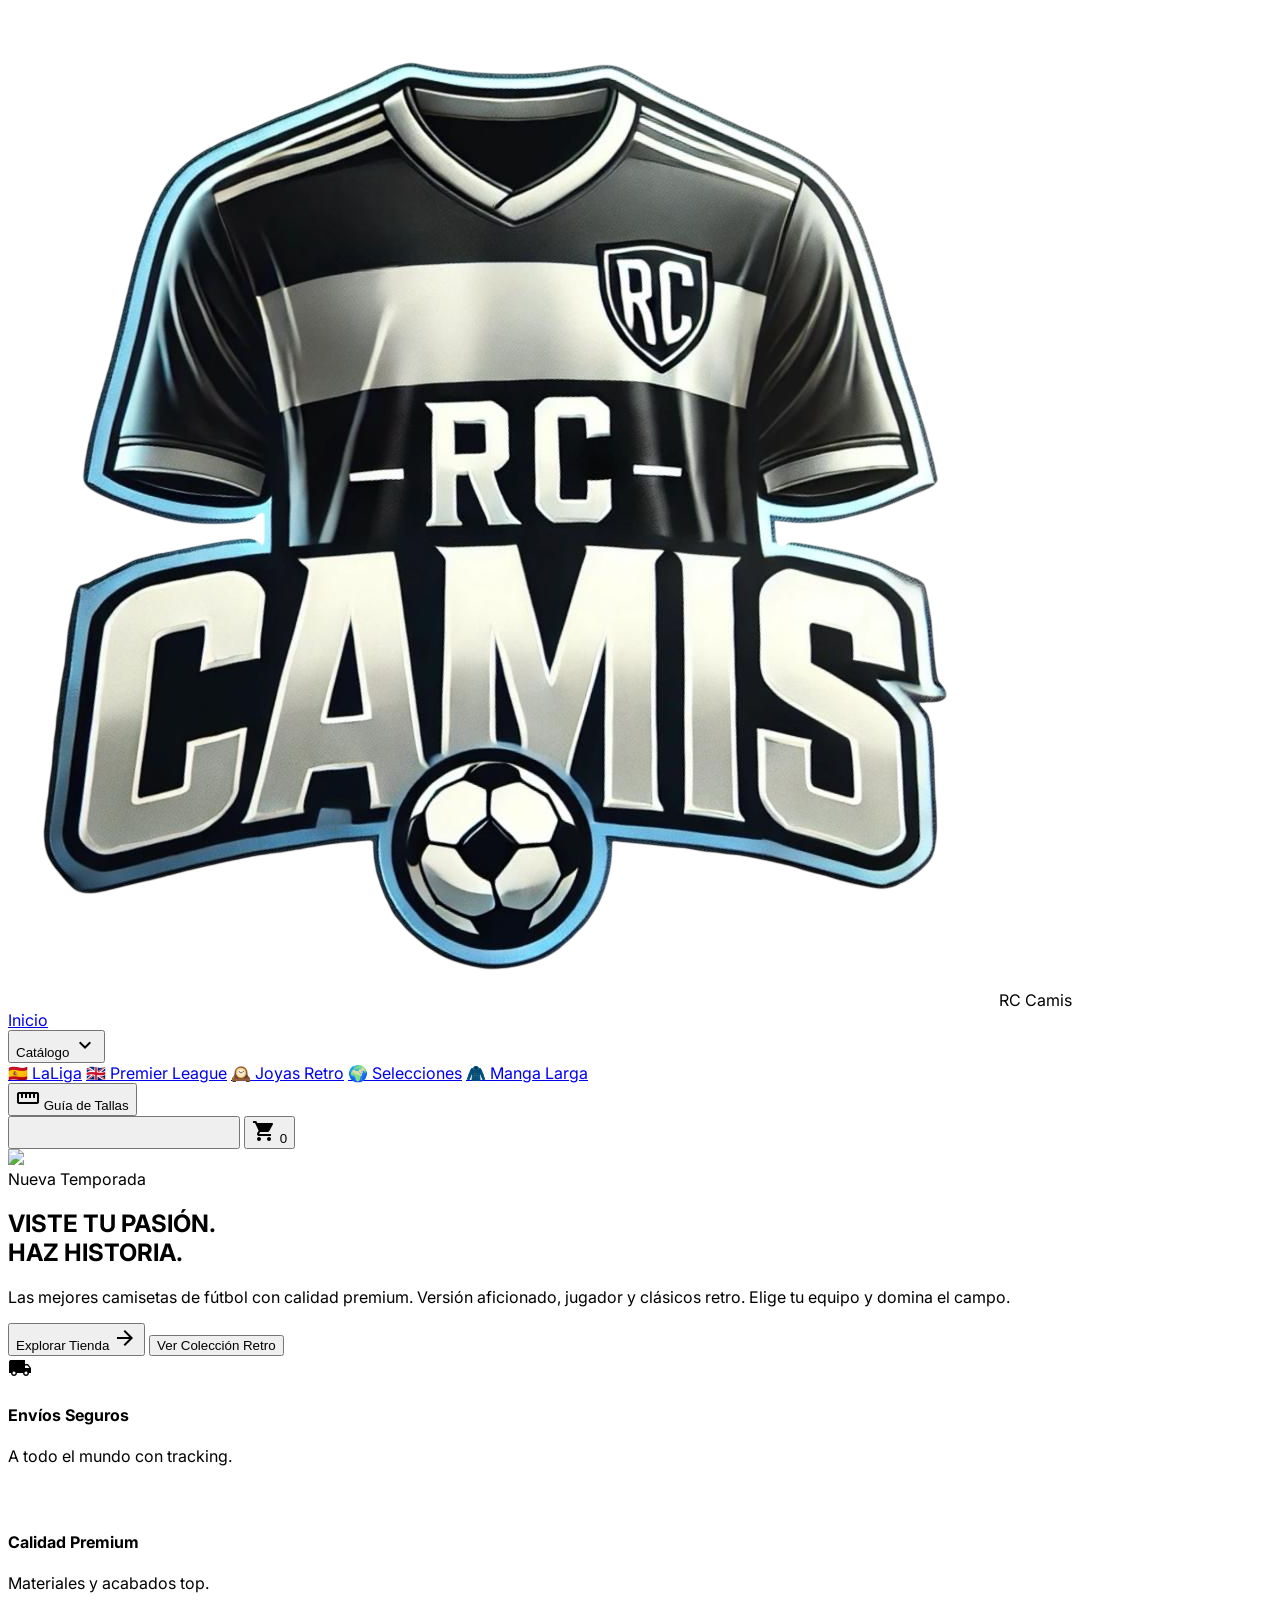
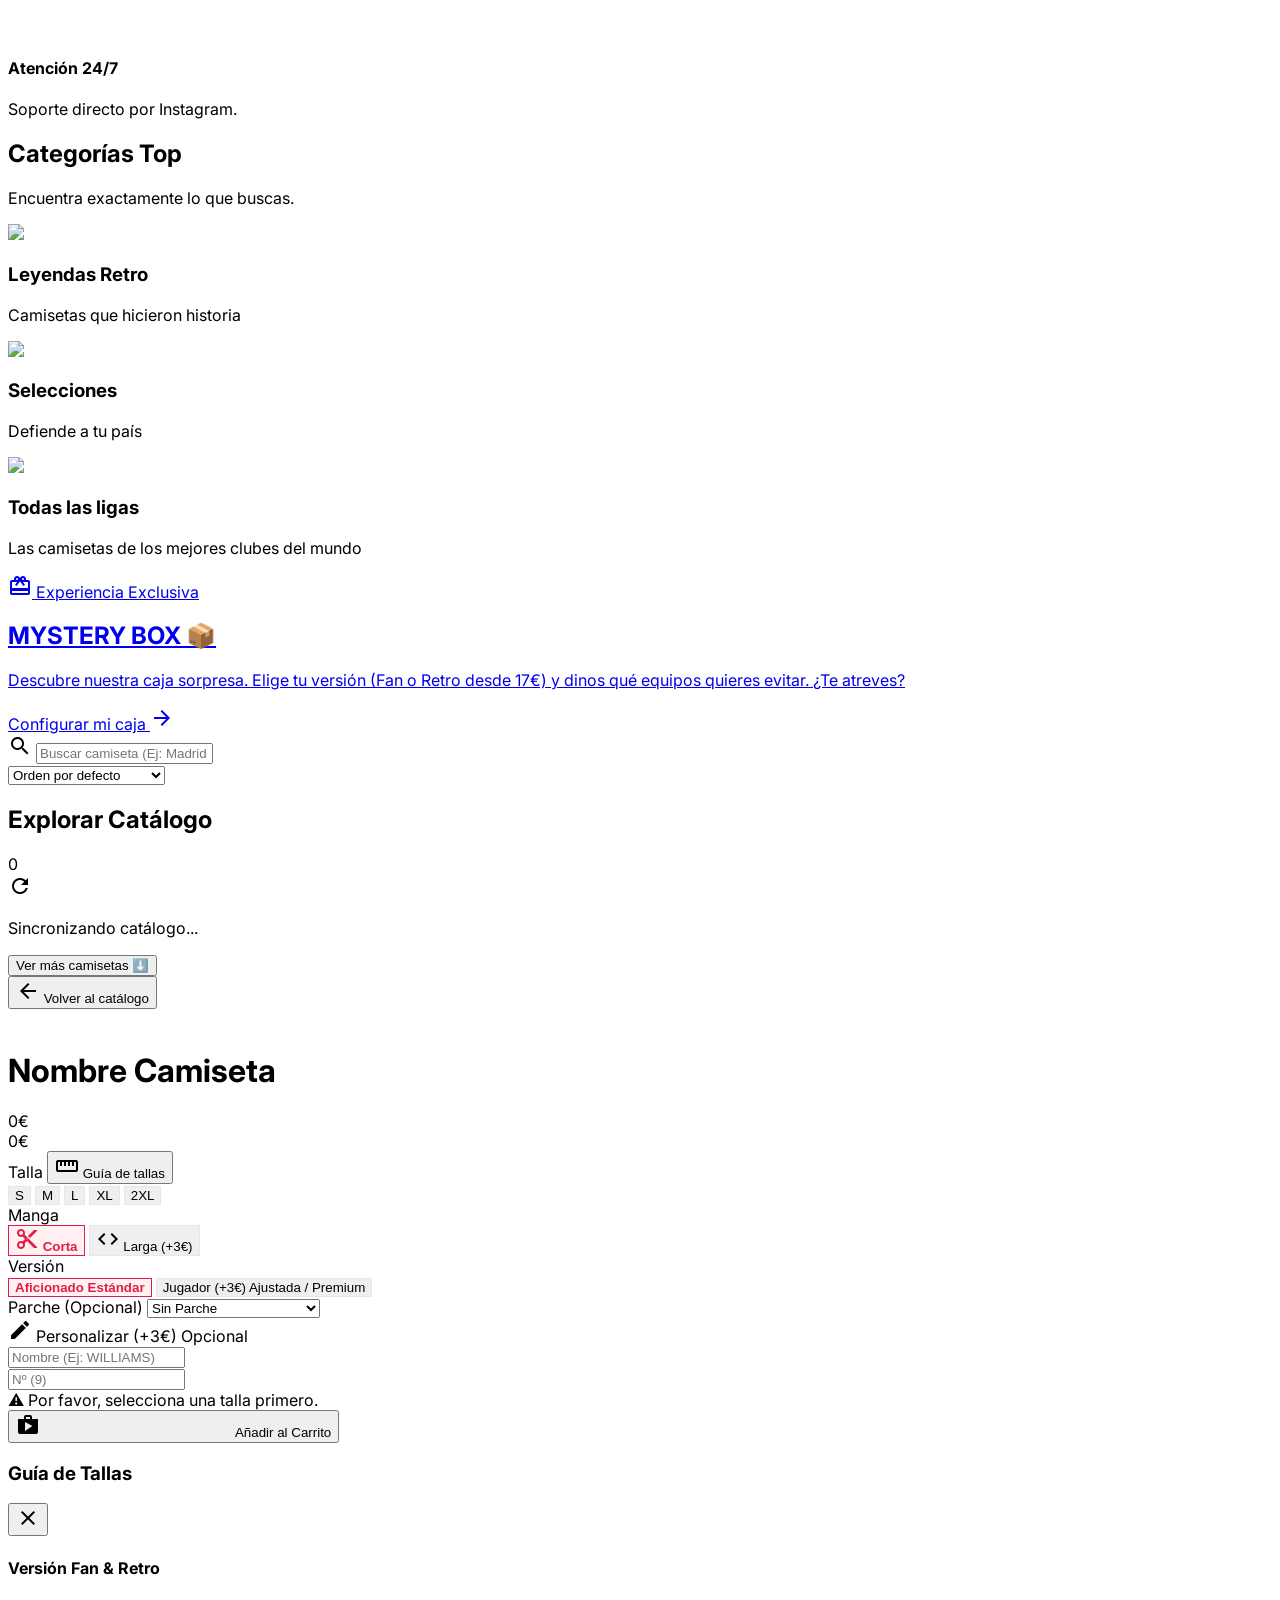
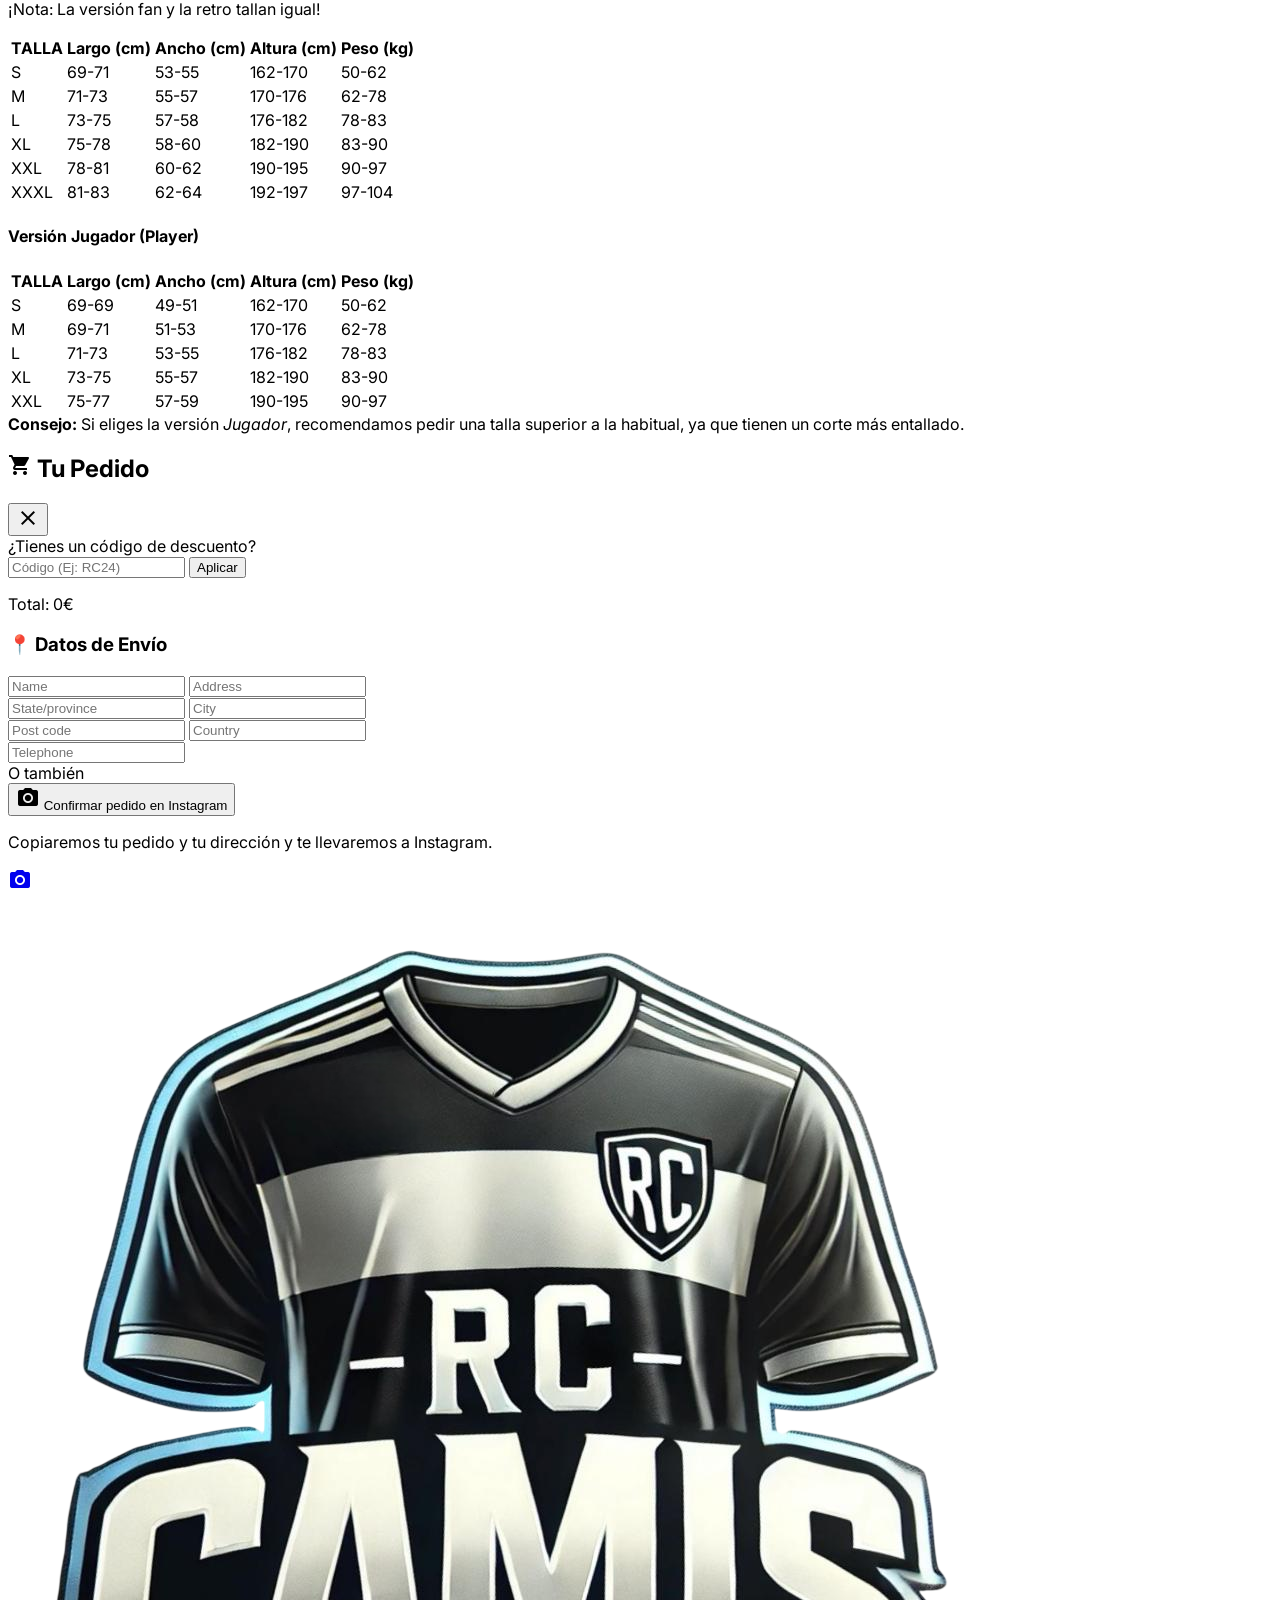
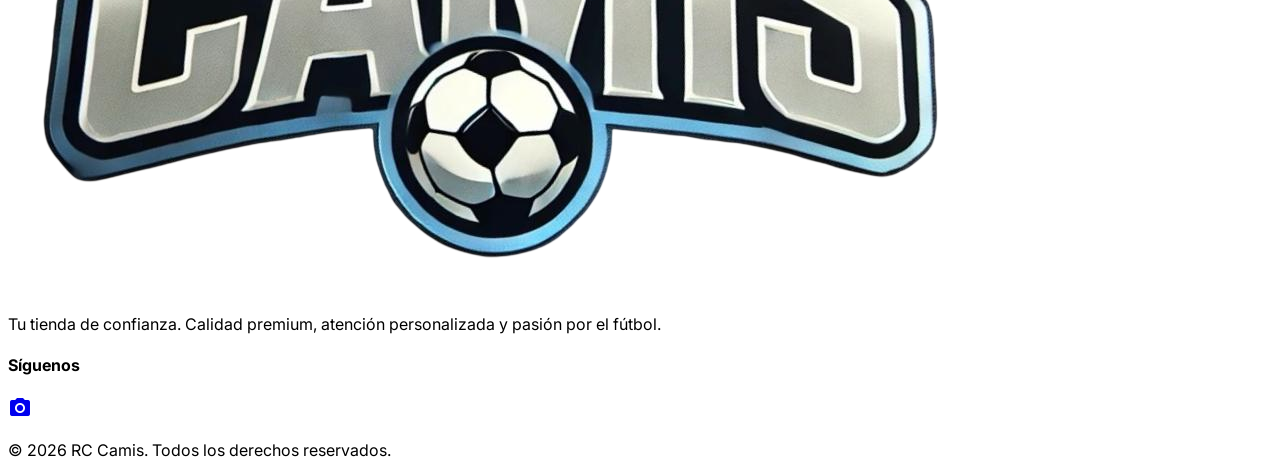
==== commit 6ea43dc4: "index.html" ====
--- a/index.html
+++ b/index.html
@@ -48,7 +48,7 @@
     <div class="max-w-7xl mx-auto px-4 sm:px-6 lg:px-8 h-full">
         <div class="flex items-center justify-between h-full">
             <div class="flex-shrink-0 flex items-center cursor-pointer" onclick="showHome()">
-                <img src="logo-Photoroom.png" alt="RC Camis Logo" class="h-10 md:h-12 w-auto object-contain hover:scale-105 transition-transform duration-300">
+                <img src="logo-Photoroom.png" alt="RC Camis Logo" class="h-10 md:h-12 w-auto object-contain hover:scale-105 transition-transform duration-300" onerror="this.src='https://via.placeholder.com/150x50?text=RC+Camis'">
                 <span class="ml-3 text-xl font-extrabold tracking-tight uppercase hidden sm:block">RC <span class="text-primary">Camis</span></span>
             </div>
 
@@ -211,7 +211,7 @@
     <div class="flex flex-col md:flex-row gap-4 mb-6">
         <div class="flex-1 bg-white dark:bg-slate-800 p-2 rounded-xl border border-slate-200 dark:border-slate-700 flex items-center shadow-sm">
             <span class="material-icons text-slate-400 ml-2">search</span>
-            <input id="search-input" type="text" placeholder="Buscar camiseta (Ej: Athletic, Messi)..." class="w-full bg-transparent border-none py-2 px-3 focus:ring-0 text-sm outline-none">
+            <input id="search-input" type="text" placeholder="Buscar camiseta (Ej: Madrid local, Messi)..." class="w-full bg-transparent border-none py-2 px-3 focus:ring-0 text-sm outline-none">
         </div>
         <div class="w-full md:w-64">
             <select id="sort-select" onchange="applySort()" class="w-full bg-white dark:bg-slate-800 border-slate-200 dark:border-slate-700 rounded-xl text-sm p-3 focus:ring-primary shadow-sm outline-none">
@@ -436,6 +436,21 @@
                 <span><span id="cart-total">0</span>€</span>
             </div>
             
+            <div id="shipping-form" class="flex flex-col gap-3 mb-4 mt-4 p-4 border rounded-lg dark:border-slate-700 bg-slate-50 dark:bg-slate-800/50">
+                <h3 class="font-bold text-slate-900 dark:text-white text-sm">📍 Datos de Envío</h3>
+                <input type="text" id="ship-name" placeholder="Name" class="p-2 text-sm border rounded dark:bg-slate-800 dark:text-white dark:border-slate-700 focus:border-primary outline-none" required>
+                <input type="text" id="ship-address" placeholder="Address" class="p-2 text-sm border rounded dark:bg-slate-800 dark:text-white dark:border-slate-700 focus:border-primary outline-none" required>
+                <div class="flex gap-2">
+                    <input type="text" id="ship-state" placeholder="State/province" class="w-1/2 p-2 text-sm border rounded dark:bg-slate-800 dark:text-white dark:border-slate-700 focus:border-primary outline-none">
+                    <input type="text" id="ship-city" placeholder="City" class="w-1/2 p-2 text-sm border rounded dark:bg-slate-800 dark:text-white dark:border-slate-700 focus:border-primary outline-none" required>
+                </div>
+                <div class="flex gap-2">
+                    <input type="text" id="ship-zip" placeholder="Post code" class="w-1/2 p-2 text-sm border rounded dark:bg-slate-800 dark:text-white dark:border-slate-700 focus:border-primary outline-none">
+                    <input type="text" id="ship-country" placeholder="Country" class="w-1/2 p-2 text-sm border rounded dark:bg-slate-800 dark:text-white dark:border-slate-700 focus:border-primary outline-none">
+                </div>
+                <input type="tel" id="ship-phone" placeholder="Telephone" class="p-2 text-sm border rounded dark:bg-slate-800 dark:text-white dark:border-slate-700 focus:border-primary outline-none" required>
+            </div>
+
             <div id="paypal-button-container" class="mb-4"></div>
 
             <div class="relative flex items-center py-3">
@@ -447,7 +462,7 @@
             <button onclick="enviarPedidoInstagram()" class="w-full bg-slate-100 dark:bg-slate-800 text-slate-600 dark:text-slate-300 font-bold py-3 rounded-xl flex justify-center items-center gap-2 hover:bg-slate-200 transition-colors text-sm">
                 <span class="material-icons text-sm">camera_alt</span> Confirmar pedido en Instagram
             </button>
-            <p class="text-[11px] text-center text-slate-400 mt-3 px-2">Copiaremos tu pedido y te llevaremos a Instagram.</p>
+            <p class="text-[11px] text-center text-slate-400 mt-3 px-2">Copiaremos tu pedido y tu dirección y te llevaremos a Instagram.</p>
         </div>
     </div>
 </div>
@@ -486,11 +501,7 @@
         apiKey: "AIzaSyDCxD-IVLjXcQT1LzfLVqy7nPpTZvwEqNnw",
         authDomain: "rccamis-store.firebaseapp.com",
         projectId: "rccamis-store",
-        
-        // ⚠️ OJO AQUÍ: Este tiene que ser EXACTAMENTE el mismo nombre que pusiste en el subidor.html para que no te dé error.
-        // Si en el subidor le pusiste .firebasestorage.app, cámbialo aquí también.
         storageBucket: "rccamis-store.appspot.com", 
-        
         messagingSenderId: "1036696205279",
         appId: "1:1036696205279:web:4bf61aa2503a41a6c5366a"
     };
@@ -501,7 +512,7 @@
     let allProducts = []; 
     let allLongSleeveProducts = []; 
     let currentLimitCount = 20; 
-    let currentCollectionID = 'laliga'; // ⚠️ OJO AQUÍ: Tu catálogo por defecto carga "laliga". Si el subidor lo sube a "camisetas", tienes que cambiar esto a 'camisetas'.
+    let currentCollectionID = 'laliga'; 
     let currentProduct = null;
     let currentSelection = { size: null, manga: 'Corta', mangaPrice: 0, version: 'Aficionado', versionPrice: 0, basePrice: 0, patchPrice: 0 };
     
@@ -522,6 +533,18 @@
         { id: 'long_sleeve', label: '🧥 M. LARGA' }
     ];
 
+    // 🟢 NUEVA FUNCIÓN: Limpia los títulos largos y feos para que se vean bonitos
+    function limpiarTituloFeo(tituloBruto) {
+        if (!tituloBruto) return "";
+        return tituloBruto
+            .replace(/Camiseta (del |de )?/ig, '') 
+            .replace(/version fan|fan version|version aficionado/ig, '') 
+            .replace(/version jugador|player version/ig, '') 
+            .replace(/version /ig, '') 
+            .replace(/\s+/g, ' ')
+            .trim();
+    }
+
     window.preCargarMangaLarga = async function() {
         try {
             const cacheKey = 'rc_cache_long_sleeve';
@@ -530,7 +553,7 @@
             const cacheTime = localStorage.getItem(timeKey);
             const now = Date.now();
             
-            // ⚠️ CAMBIADO A 0 PARA QUE NO GUARDE CACHÉ MIENTRAS PRUEBAS
+            // ⚠️ 0 mientras pruebas, 24 * 60 * 60 * 1000 en Producción
             const horasValidez = 0; 
 
             if (cachedData && cacheTime && (now - cacheTime < horasValidez)) {
@@ -563,6 +586,7 @@
         document.getElementById('catalog-view').classList.add('hidden');
         document.getElementById('product-detail-view').classList.add('hidden');
         window.scrollTo(0,0);
+        history.pushState({ vista: 'inicio' }, "", window.location.pathname);
     }
 
     window.showCatalog = async function(collectionId) {
@@ -579,10 +603,13 @@
             renderNav(); 
         }
         window.scrollTo(0,0);
+        history.pushState({ vista: 'catalogo', collection: collectionId }, "", `#catalogo-${collectionId}`);
     }
 
     window.volverAlCatalogo = function() {
-        showCatalog(currentCollectionID);
+        document.getElementById('product-detail-view').classList.add('hidden');
+        document.getElementById('catalog-view').classList.remove('hidden');
+        window.scrollTo(0,0);
     }
 
     window.loadCollectionWithCache = async function(collectionId) {
@@ -603,7 +630,7 @@
         const cacheTime = localStorage.getItem(timeKey);
         const now = Date.now();
         
-        // ⚠️ CAMBIADO A 0 PARA QUE NO GUARDE CACHÉ MIENTRAS PRUEBAS
+        // ⚠️ 0 mientras pruebas, 24 * 60 * 60 * 1000 en Producción
         const horasValidez = 0; 
 
         if (cachedData && cacheTime && (now - cacheTime < horasValidez)) {
@@ -658,6 +685,7 @@
         renderizarVistaActual();
     }
 
+    // 🟢 NUEVO BUSCADOR INTELIGENTE: Busca por palabras sueltas
     document.getElementById('search-input').addEventListener('input', (e) => {
         const term = e.target.value.toLowerCase().trim();
         const btnContainer = document.getElementById('btn-container');
@@ -665,14 +693,10 @@
         if(term === "") {
             renderizarVistaActual();
         } else {
-            // Cortamos lo que escribe el cliente en palabras sueltas
             const palabras = term.split(' ').filter(word => word.length > 0);
-            
             const filtrados = allProducts.filter(p => {
                 const nombreOriginal = p.name.toLowerCase();
                 const equipo = p.team ? p.team.toLowerCase() : "";
-                
-                // Exigimos que TODAS las palabras que ha escrito estén en el título (en cualquier orden)
                 return palabras.every(palabra => 
                     nombreOriginal.includes(palabra) || equipo.includes(palabra)
                 );
@@ -702,18 +726,6 @@
         document.getElementById('product-count').innerText = allProducts.length;
     }
 
-    function limpiarTituloFeo(tituloBruto) {
-        return tituloBruto
-            // Quitamos palabras innecesarias que ensucian
-            .replace(/Camiseta (del |de )?/ig, '') 
-            .replace(/version fan|fan version|version aficionado/ig, '') 
-            .replace(/version jugador|player version/ig, '') 
-            .replace(/version /ig, '') // Quita la palabra "version " suelta
-            // Limpiamos espacios dobles que puedan quedar
-            .replace(/\s+/g, ' ')
-            .trim();
-    }
-
     function renderGrid(productsList) {
         const grid = document.getElementById('products-grid');
         grid.innerHTML = '';
@@ -743,7 +755,8 @@
         });
     }
 
-    window.openProduct = function(productId) {
+    // 🟢 NUEVA FUNCIÓN OPENPRODUCT: Con gestión del historial
+    window.openProduct = function(productId, vieneDelBotonAtras = false) {
         currentProduct = allProducts.find(p => p.id === productId);
         if(!currentProduct) return;
 
@@ -766,10 +779,14 @@
         document.getElementById('catalog-view').classList.add('hidden');
         document.getElementById('product-detail-view').classList.remove('hidden');
         window.scrollTo(0,0);
+
+        if (!vieneDelBotonAtras) {
+            history.pushState({ vista: 'producto', id: productId }, "", "#producto");
+        }
     }
 
     window.selectOption = function(type, value, price, btn) {
-        
+        // 🟢 NUEVO CÓDIGO INTELIGENTE: Busca combinaciones sin depender de palabras exactas
         if (type === 'version' || type === 'manga') {
             let tempVersion = (type === 'version') ? value : currentSelection.version;
             let tempManga = (type === 'manga') ? value : currentSelection.manga;
@@ -778,8 +795,9 @@
             let isMangaLarga = (tempManga === 'Larga');
             
             let baseName = currentProduct.name.toLowerCase()
-                .replace(/\b(version fan|version jugador|retro|version para niños)\b/g, '')
-                .replace(/\bmanga larga\b/g, '')
+                .normalize("NFD").replace(/[\u0300-\u036f]/g, "") 
+                .replace(/\b(version fan|fan version|version aficionado|aficionado|version jugador|player version|retro|version para ninos|kids|manga larga|long sleeve)\b/g, '')
+                .replace(/\b(20\d{2}|\d{2}\/\d{2}|\d{2}-\d{2})\b/g, '')
                 .replace(/\s+/g, ' ')
                 .trim();
 
@@ -787,11 +805,11 @@
             let catalogo = [...allProducts, ...allLongSleeveProducts];
             
             for (let p of catalogo) {
-                let pName = p.name.toLowerCase();
+                let pName = p.name.toLowerCase().normalize("NFD").replace(/[\u0300-\u036f]/g, "");
                 if (!pName.includes(baseName)) continue;
                 
-                let hasJugador = pName.includes('jugador');
-                let hasLarga = pName.includes('manga larga');
+                let hasJugador = pName.includes('jugador') || pName.includes('player');
+                let hasLarga = pName.includes('manga larga') || pName.includes('long sleeve');
                 
                 if (isJugador !== hasJugador) continue;
                 if (isMangaLarga !== hasLarga) continue;
@@ -874,7 +892,7 @@
         
         window.updateCartUI();
         showToast("¡Añadido al carrito!");
-        showCatalog(currentCollectionID); 
+        volverAlCatalogo(); 
     }
 
     window.applyDiscountCode = function() {
@@ -926,7 +944,7 @@
                     <div class="flex gap-3 bg-slate-50 dark:bg-slate-800 p-3 rounded-lg border border-slate-100 dark:border-slate-700">
                         <img src="${item.image}" class="w-14 h-14 rounded object-cover border dark:border-slate-600">
                         <div class="flex-1 min-w-0">
-                            <div class="font-bold text-sm truncate dark:text-white">${item.name}</div>
+                            <div class="font-bold text-sm truncate dark:text-white">${limpiarTituloFeo(item.name)}</div>
                             <div class="mt-1 leading-tight">${details}</div>
                         </div>
                         <div class="flex flex-col justify-between items-end">
@@ -964,7 +982,8 @@
         window.updateCartUI();
     }
 
-    window.guardarPedidoEnDashboard = async function(cart, total, metodo, transactionId = "N/A") {
+    // 🟢 ACTUALIZADA: Ahora guarda los datos de envío
+    window.guardarPedidoEnDashboard = async function(cart, total, metodo, transactionId = "N/A", shippingInfo = null) {
         try {
             await addDoc(collection(db, "orders"), {
                 items: cart,
@@ -972,6 +991,7 @@
                 metodoPago: metodo,
                 estado: metodo === 'PayPal' ? 'Pagado' : 'Pendiente (Instagram)',
                 transactionId: transactionId,
+                shipping: shippingInfo, // Guardamos la dirección
                 fecha: serverTimestamp()
             });
         } catch (e) { console.error("Error guardando estadisticas: ", e); }
@@ -980,7 +1000,7 @@
     window.generarTextoPedido = function(cart) {
         let mensaje = "Hola RC Camis! 👋 Quiero realizar este pedido:\n\n";
         cart.forEach((item) => {
-            mensaje += `👕 *${item.name}* (${item.finalPrice}€)\n`;
+            mensaje += `👕 *${limpiarTituloFeo(item.name)}* (${item.finalPrice}€)\n`;
             mensaje += `   • Talla: ${item.selection.size}\n`;
             if(item.selection.isMysteryBox) {
                 if(item.selection.avoid) mensaje += `   • Evitar: ${item.selection.avoid}\n`;
@@ -1006,9 +1026,28 @@
         const cart = JSON.parse(localStorage.getItem('rccamis_cart')) || [];
         if (cart.length === 0) return showToast("El carrito está vacío", true);
         
-        window.guardarPedidoEnDashboard(cart, document.getElementById('cart-total').innerText, 'Instagram');
-
-        const texto = window.generarTextoPedido(cart);
+        // 🟢 NUEVO: Comprobar formulario antes de enviar por IG
+        const name = document.getElementById('ship-name').value;
+        const address = document.getElementById('ship-address').value;
+        const city = document.getElementById('ship-city').value;
+        const phone = document.getElementById('ship-phone').value;
+
+        if(!name || !address || !city || !phone) {
+            return showToast("⚠️ Por favor, rellena los datos de envío obligatorios antes de confirmar", true);
+        }
+
+        const shippingInfo = {
+            name, address, city, phone,
+            state: document.getElementById('ship-state').value,
+            zip: document.getElementById('ship-zip').value,
+            country: document.getElementById('ship-country').value
+        };
+        
+        window.guardarPedidoEnDashboard(cart, document.getElementById('cart-total').innerText, 'Instagram', "N/A", shippingInfo);
+
+        let texto = `📍 *DATOS DE ENVÍO:*\nNombre: ${name}\nDirección: ${address}, ${city}\nTeléfono: ${phone}\n\n`;
+        texto += window.generarTextoPedido(cart);
+
         navigator.clipboard.writeText(texto).then(() => {
             showToast("¡Pedido copiado! Abriendo Instagram...");
             setTimeout(() => { window.open(`https://ig.me/m/${USUARIO_INSTAGRAM}`, '_blank'); }, 1500);
@@ -1018,6 +1057,23 @@
     }
 
     window.updateCartUI();
+
+    // 🟢 NUEVO: Vigilantes del historial para el botón "Atrás"
+    window.addEventListener('popstate', function(event) {
+        if (event.state && event.state.vista === 'producto') {
+            window.openProduct(event.state.id, true);
+        } else if (event.state && event.state.vista === 'catalogo') {
+            document.getElementById('home-view').classList.add('hidden');
+            document.getElementById('product-detail-view').classList.add('hidden');
+            document.getElementById('catalog-view').classList.remove('hidden');
+        } else {
+            document.getElementById('product-detail-view').classList.add('hidden');
+            document.getElementById('catalog-view').classList.add('hidden');
+            document.getElementById('home-view').classList.remove('hidden');
+        }
+    });
+
+    history.replaceState({ vista: 'inicio' }, "", window.location.pathname);
 
     window.addEventListener('DOMContentLoaded', (event) => {
         const urlParams = new URLSearchParams(window.location.search);
@@ -1048,6 +1104,20 @@
             color:  'gold',
             shape:  'rect',
             label:  'pay'
+        },
+        // 🟢 NUEVO: Bloquea PayPal si no hay datos
+        onClick: function(data, actions) {
+            const name = document.getElementById('ship-name').value;
+            const address = document.getElementById('ship-address').value;
+            const city = document.getElementById('ship-city').value;
+            const phone = document.getElementById('ship-phone').value;
+            
+            if(!name || !address || !city || !phone) {
+                window.showToast("⚠️ Por favor, rellena los datos de envío antes de pagar", true);
+                return actions.reject();
+            } else {
+                return actions.resolve();
+            }
         },
         createOrder: function(data, actions) {
             const totalStr = document.getElementById('cart-total').innerText;
@@ -1060,9 +1130,7 @@
             
             return actions.order.create({
                 purchase_units: [{
-                    amount: {
-                        value: totalAmount.toFixed(2)
-                    },
+                    amount: { value: totalAmount.toFixed(2) },
                     description: "Pedido RC Camis"
                 }]
             });
@@ -1072,17 +1140,33 @@
                 const transaction = orderData.purchase_units[0].payments.captures[0];
                 const cart = JSON.parse(localStorage.getItem('rccamis_cart')) || [];
                 
+                // 🟢 NUEVO: Capturar datos de envío para Firebase y portapapeles
+                const shippingInfo = {
+                    name: document.getElementById('ship-name').value,
+                    address: document.getElementById('ship-address').value,
+                    state: document.getElementById('ship-state').value,
+                    city: document.getElementById('ship-city').value,
+                    zip: document.getElementById('ship-zip').value,
+                    country: document.getElementById('ship-country').value,
+                    phone: document.getElementById('ship-phone').value
+                };
+                
                 window.showToast("✅ ¡Pago completado con éxito!");
                 
-                window.guardarPedidoEnDashboard(cart, transaction.amount.value, 'PayPal', transaction.id);
+                window.guardarPedidoEnDashboard(cart, transaction.amount.value, 'PayPal', transaction.id, shippingInfo);
 
                 let texto = "✅ *PEDIDO PAGADO POR PAYPAL*\n";
                 texto += `ID Transacción: ${transaction.id}\n\n`;
+                texto += `📍 *DATOS DE ENVÍO:*\n`;
+                texto += `Nombre: ${shippingInfo.name}\n`;
+                texto += `Dirección: ${shippingInfo.address}, ${shippingInfo.city}, ${shippingInfo.state}\n`;
+                texto += `CP: ${shippingInfo.zip} - ${shippingInfo.country}\n`;
+                texto += `Teléfono: ${shippingInfo.phone}\n\n`;
                 texto += window.generarTextoPedido(cart);
                 
                 navigator.clipboard.writeText(texto).catch(() => {});
                 
-                alert("¡Pago recibido con éxito! Hemos copiado los detalles de tu pedido. Por favor, pégalo en nuestro Instagram para coordinar el envío rápidamente.");
+                alert("¡Pago recibido con éxito! Hemos copiado tu pedido y tu dirección. Pégalo en nuestro Instagram para coordinar el envío rápidamente.");
                 
                 localStorage.removeItem('rccamis_cart');
                 window.isDiscountApplied = false;
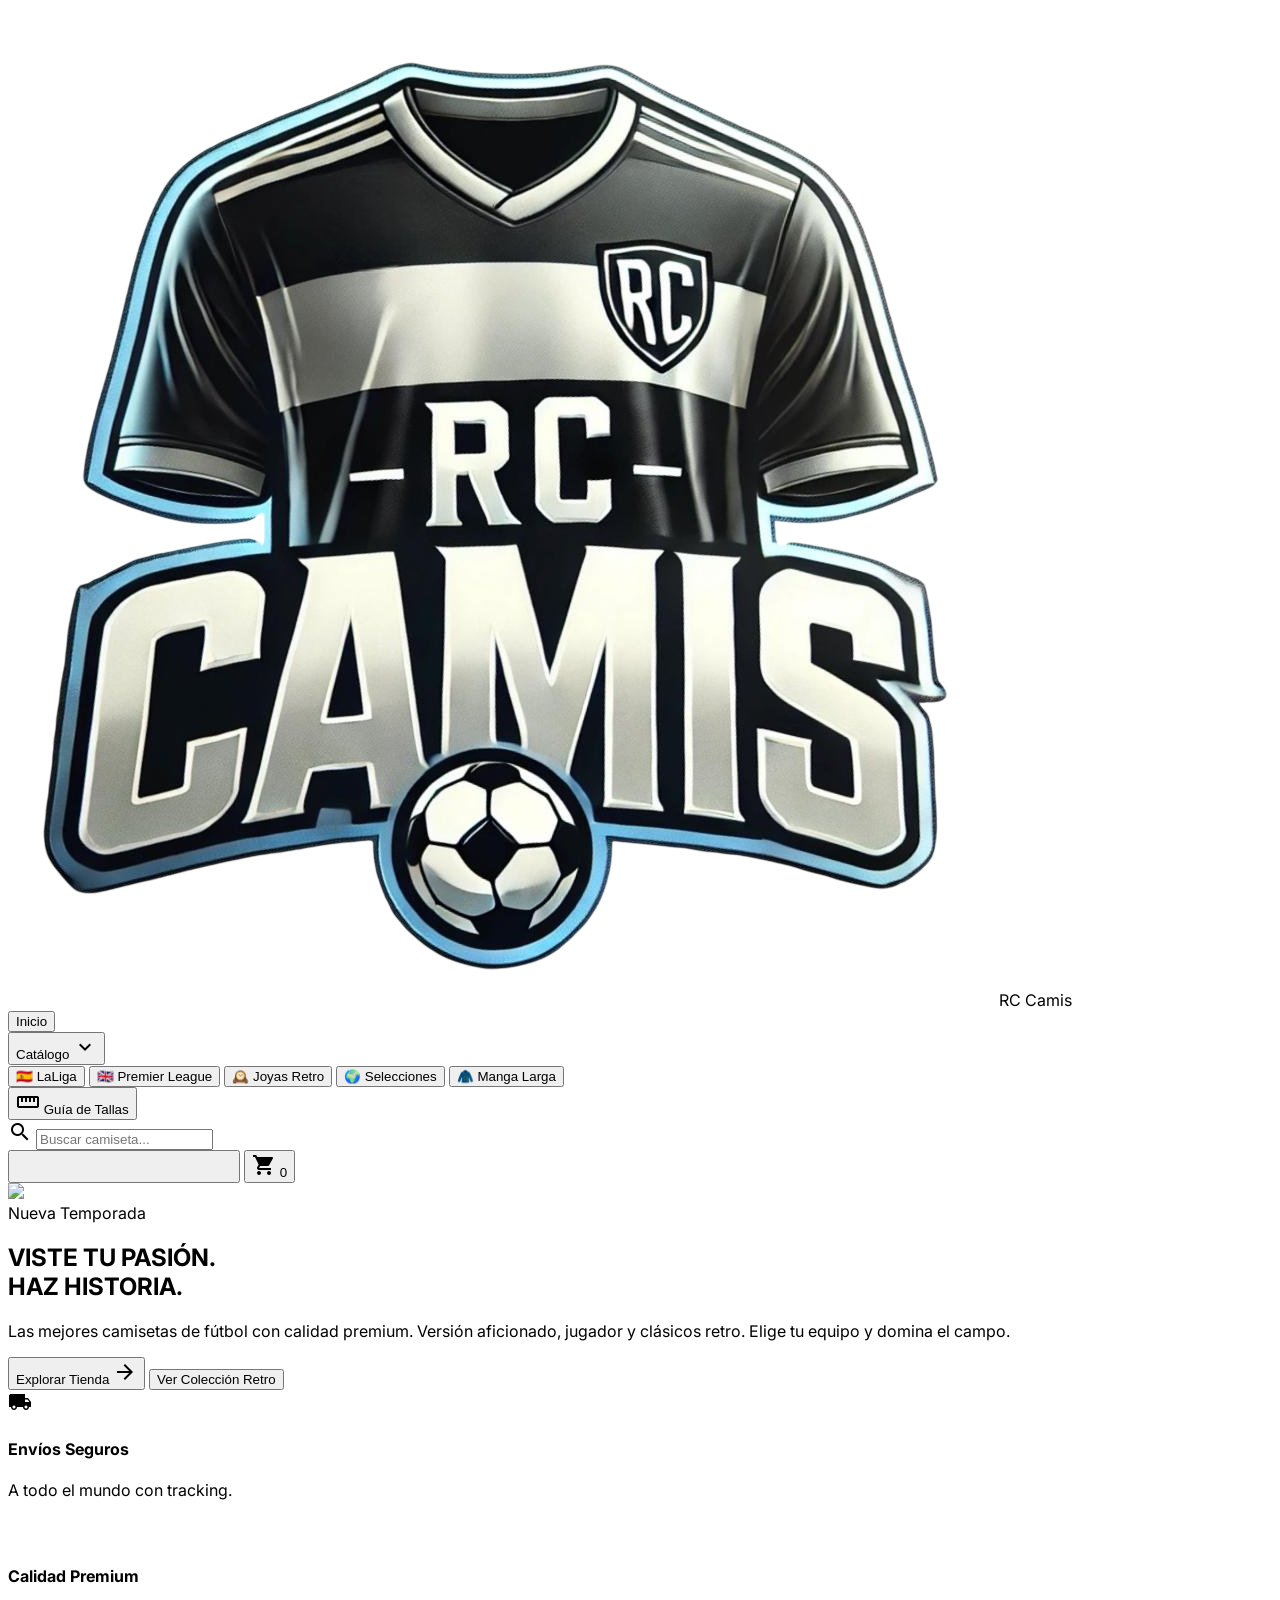
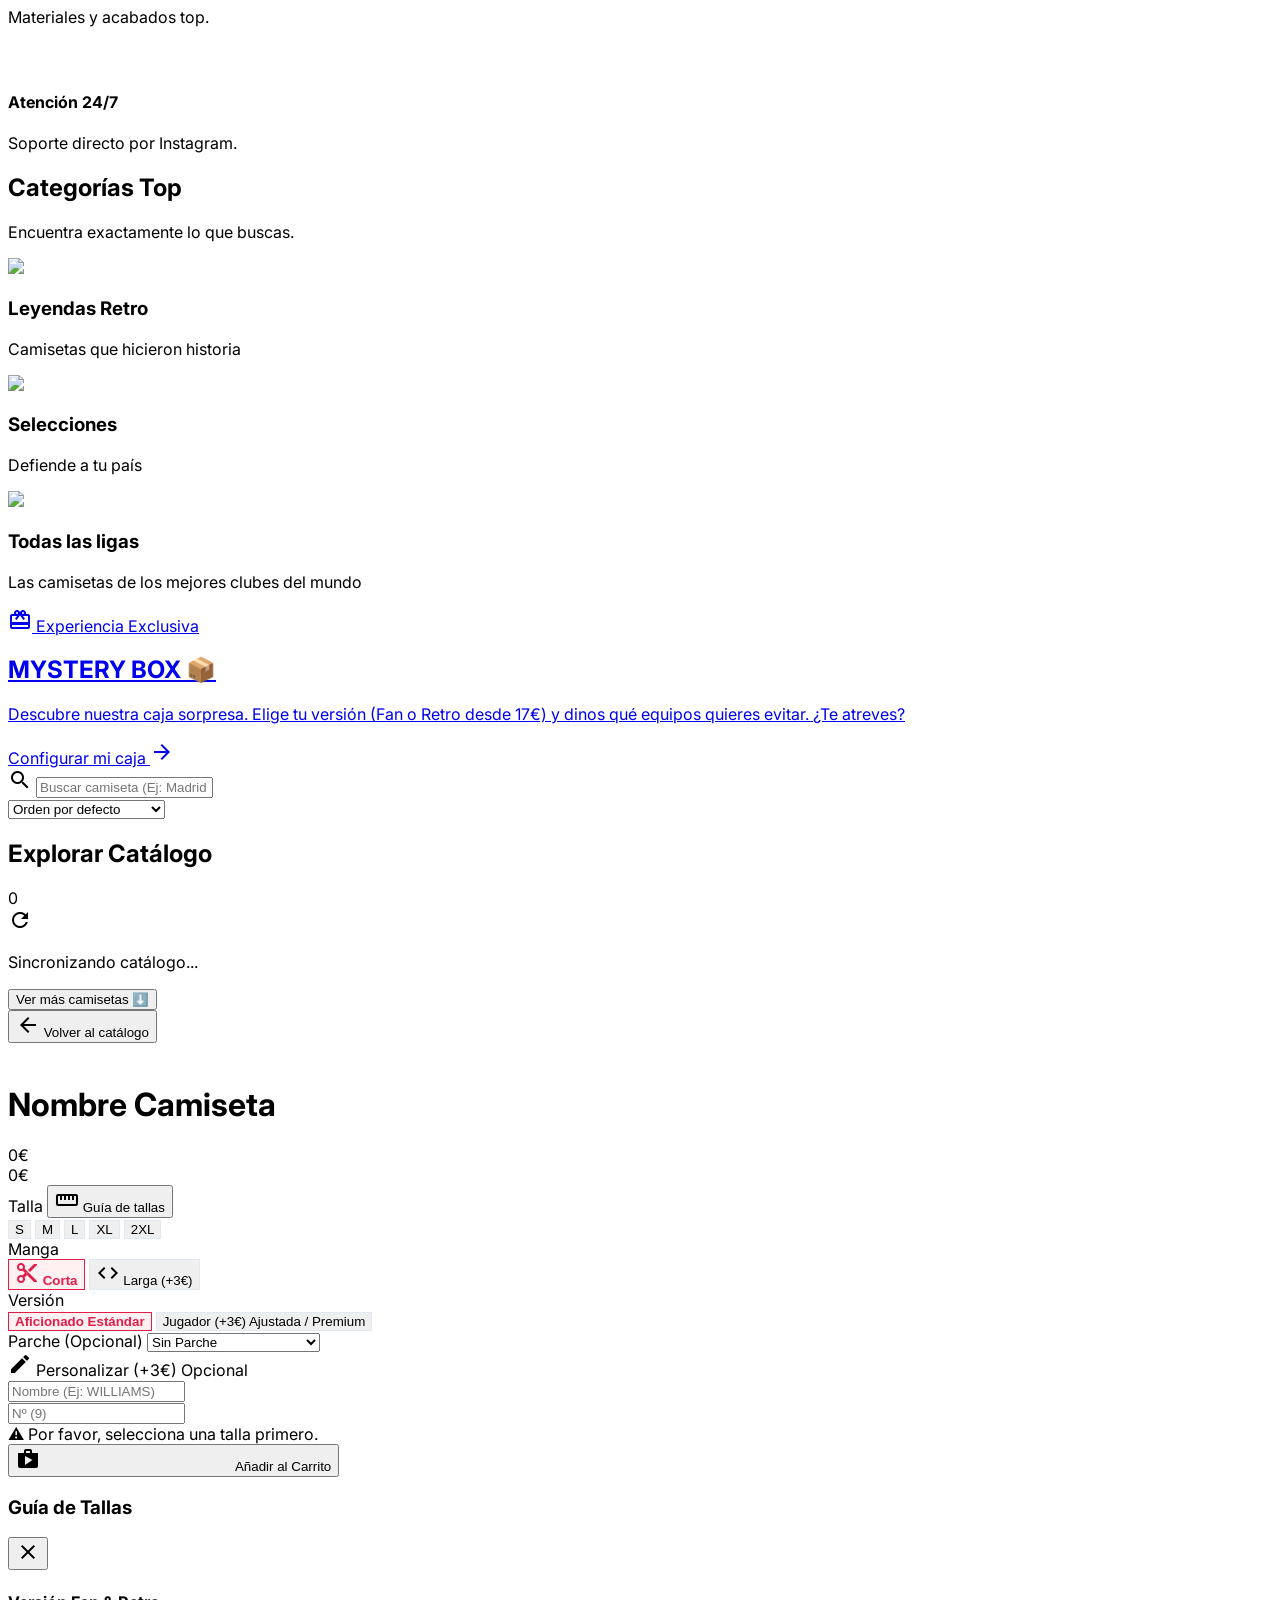
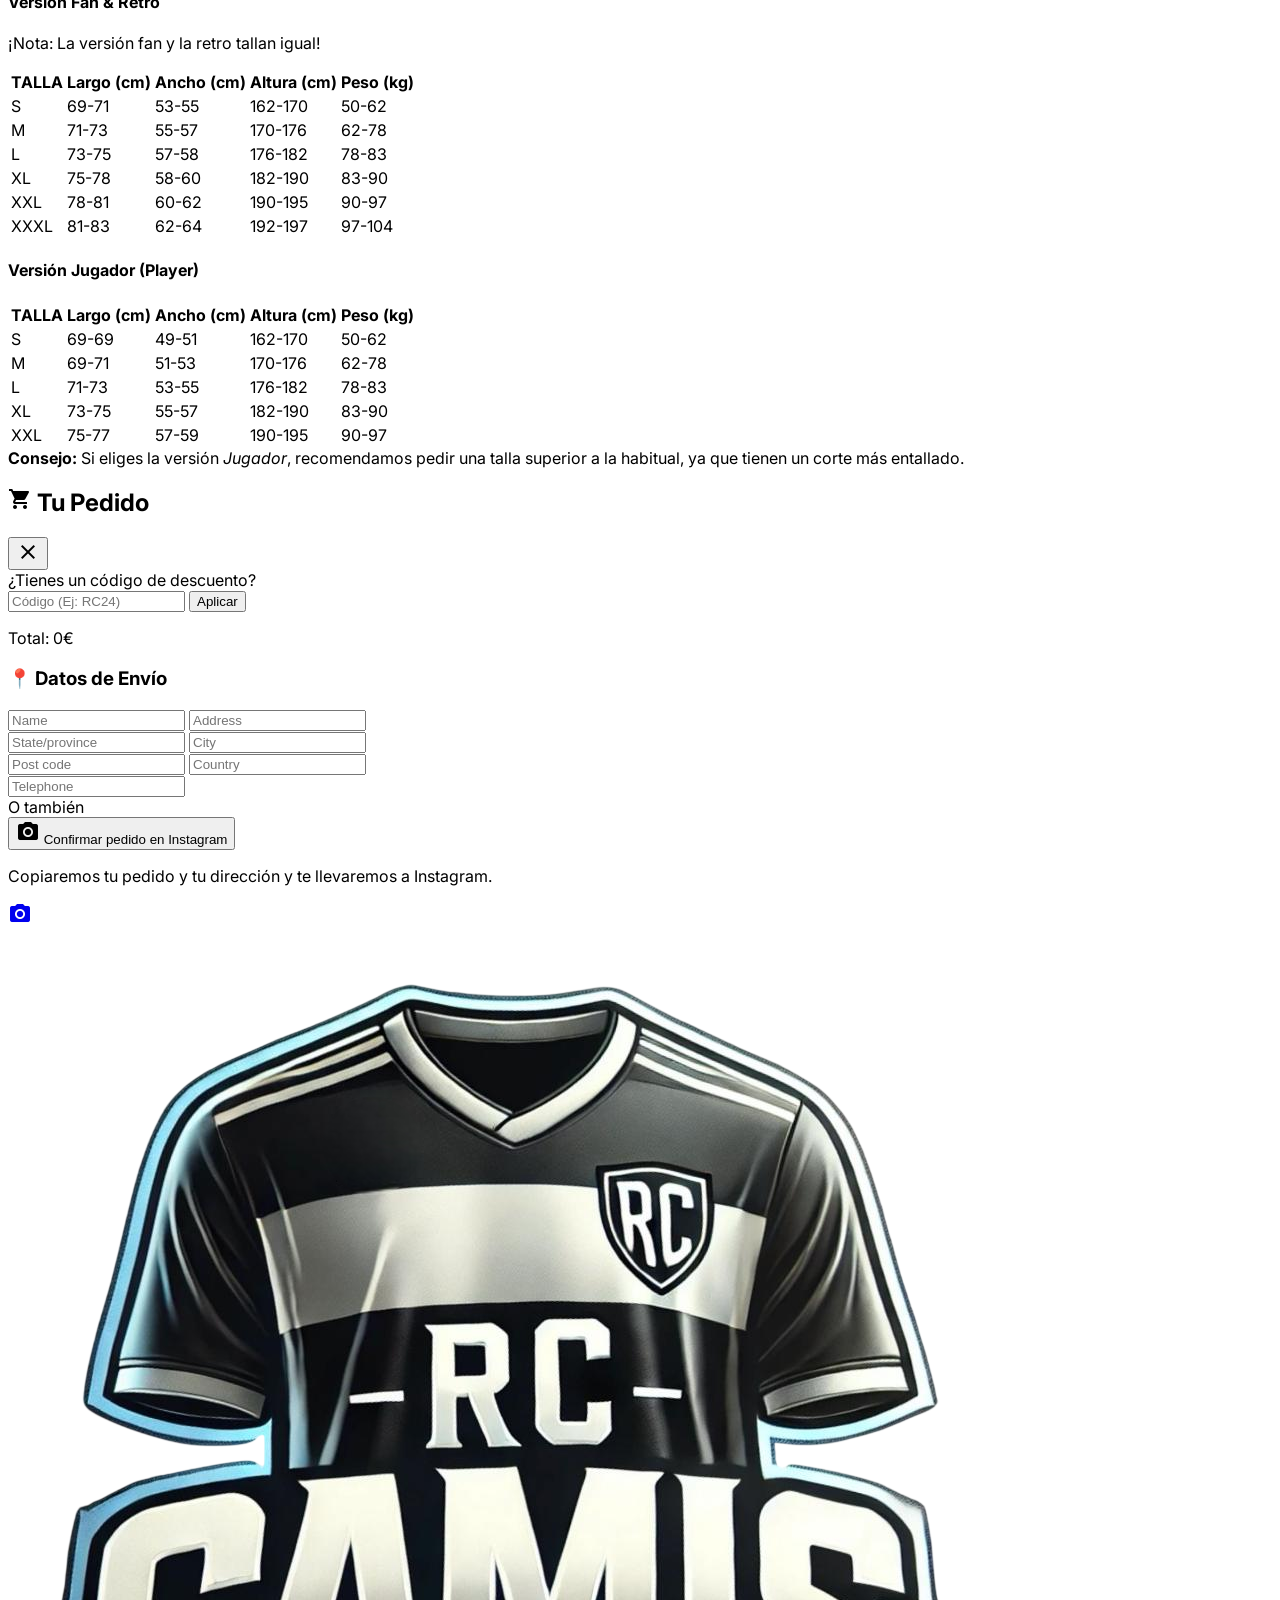
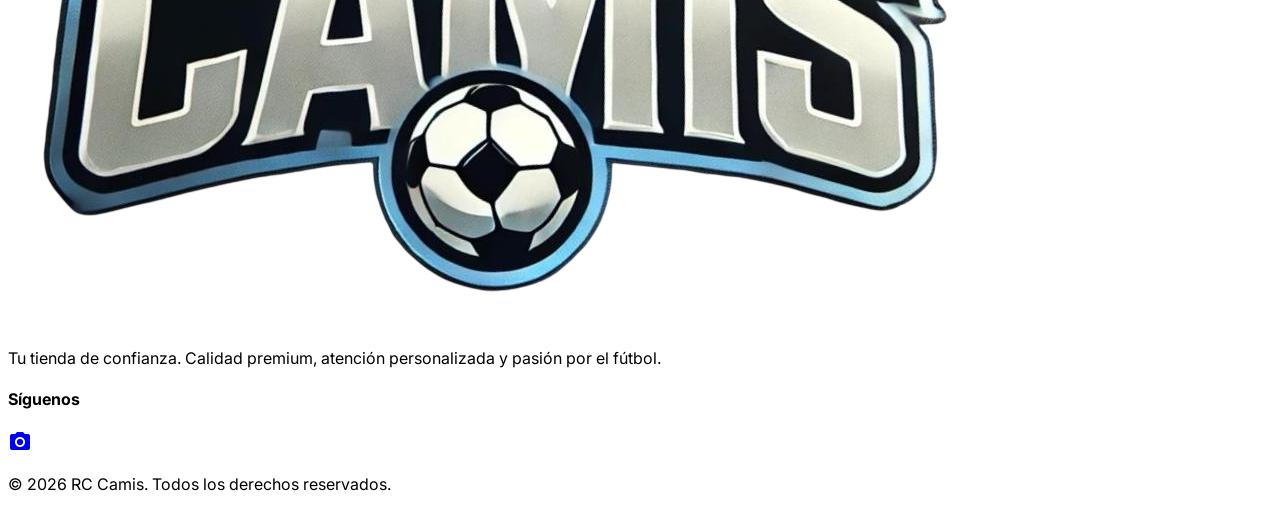
==== commit 7e4c0744: "index.html" ====
--- a/index.html
+++ b/index.html
@@ -53,27 +53,31 @@
             </div>
 
             <nav class="hidden md:flex items-center space-x-8">
-                <a href="#" onclick="showHome()" class="font-semibold text-slate-600 hover:text-primary dark:text-slate-300 dark:hover:text-primary transition-colors">Inicio</a>
+                <button type="button" onclick="showHome()" class="font-semibold text-slate-600 hover:text-primary dark:text-slate-300 dark:hover:text-primary transition-colors">Inicio</button>
                 
                 <div class="relative group">
-                    <button onclick="showCatalog('laliga')" class="font-semibold text-slate-600 hover:text-primary dark:text-slate-300 dark:hover:text-primary transition-colors flex items-center gap-1 pb-4 pt-4">
+                    <button type="button" onclick="showCatalog('laliga')" class="font-semibold text-slate-600 hover:text-primary dark:text-slate-300 dark:hover:text-primary transition-colors flex items-center gap-1 pb-4 pt-4">
                         Catálogo <span class="material-icons text-sm">expand_more</span>
                     </button>
                     <div class="absolute left-0 top-full mt-0 w-48 bg-white dark:bg-slate-800 border border-slate-200 dark:border-slate-700 rounded-xl shadow-xl hidden group-hover:block overflow-hidden z-50">
-                        <a href="#" onclick="showCatalog('laliga')" class="block px-4 py-3 text-sm hover:bg-slate-50 dark:hover:bg-slate-700 border-b border-slate-100 dark:border-slate-700">🇪🇸 LaLiga</a>
-                        <a href="#" onclick="showCatalog('premier')" class="block px-4 py-3 text-sm hover:bg-slate-50 dark:hover:bg-slate-700 border-b border-slate-100 dark:border-slate-700">🇬🇧 Premier League</a>
-                        <a href="#" onclick="showCatalog('retro')" class="block px-4 py-3 text-sm hover:bg-slate-50 dark:hover:bg-slate-700 border-b border-slate-100 dark:border-slate-700 font-bold text-primary">🕰️ Joyas Retro</a>
-                        <a href="#" onclick="showCatalog('national_teams')" class="block px-4 py-3 text-sm hover:bg-slate-50 dark:hover:bg-slate-700 border-b border-slate-100 dark:border-slate-700">🌍 Selecciones</a>
-                        <a href="#" onclick="showCatalog('long_sleeve')" class="block px-4 py-3 text-sm hover:bg-slate-50 dark:hover:bg-slate-700">🧥 Manga Larga</a>
+                        <button type="button" onclick="showCatalog('laliga')" class="w-full text-left block px-4 py-3 text-sm hover:bg-slate-50 dark:hover:bg-slate-700 border-b border-slate-100 dark:border-slate-700">🇪🇸 LaLiga</button>
+                        <button type="button" onclick="showCatalog('premier')" class="w-full text-left block px-4 py-3 text-sm hover:bg-slate-50 dark:hover:bg-slate-700 border-b border-slate-100 dark:border-slate-700">🇬🇧 Premier League</button>
+                        <button type="button" onclick="showCatalog('retro')" class="w-full text-left block px-4 py-3 text-sm hover:bg-slate-50 dark:hover:bg-slate-700 border-b border-slate-100 dark:border-slate-700 font-bold text-primary">🕰️ Joyas Retro</button>
+                        <button type="button" onclick="showCatalog('national_teams')" class="w-full text-left block px-4 py-3 text-sm hover:bg-slate-50 dark:hover:bg-slate-700 border-b border-slate-100 dark:border-slate-700">🌍 Selecciones</button>
+                        <button type="button" onclick="showCatalog('long_sleeve')" class="w-full text-left block px-4 py-3 text-sm hover:bg-slate-50 dark:hover:bg-slate-700">🧥 Manga Larga</button>
                     </div>
                 </div>
 
-                <button onclick="toggleSizeGuide()" class="font-semibold text-slate-600 hover:text-primary dark:text-slate-300 dark:hover:text-primary flex items-center gap-1 transition-colors">
+                <button type="button" onclick="toggleSizeGuide()" class="font-semibold text-slate-600 hover:text-primary dark:text-slate-300 dark:hover:text-primary flex items-center gap-1 transition-colors">
                     <span class="material-icons text-sm">straighten</span> Guía de Tallas
                 </button>
             </nav>
 
             <div class="flex items-center space-x-2">
+                <div class="hidden sm:flex items-center bg-slate-100 dark:bg-slate-800 rounded-full px-3 py-1 mr-2 border border-slate-200 dark:border-slate-700">
+                    <span class="material-icons text-slate-400 text-sm">search</span>
+                    <input id="global-search" type="text" placeholder="Buscar camiseta..." class="bg-transparent border-none text-sm focus:ring-0 outline-none w-32 md:w-48 text-slate-700 dark:text-slate-200 placeholder-slate-400">
+                </div>
                 <button class="p-2 rounded-full hover:bg-slate-100 dark:hover:bg-slate-800 transition-colors" onclick="document.documentElement.classList.toggle('dark')">
                     <span class="material-icons text-slate-600 dark:text-slate-300">dark_mode</span>
                 </button>
@@ -497,6 +501,83 @@
     import { initializeApp } from "https://www.gstatic.com/firebasejs/10.7.1/firebase-app.js";
     import { getFirestore, collection, getDocs, limit, query, addDoc, serverTimestamp } from "https://www.gstatic.com/firebasejs/10.7.1/firebase-firestore.js";
 
+// Lista de todas las colecciones que existen en tu base de datos
+const todasLasColecciones = [
+    'laliga', 'premier', 'retro', 'national_teams', 'seriea', 
+    'bundesliga', 'ligue1', 'long_sleeve', 'brasileiro', 
+    'argentina', 'mls', 'ligamx'
+];
+
+window.buscarEnTodoElCatalogo = async function(query) {
+    const queryMin = query.toLowerCase();
+    let resultadosGlobales = [];
+
+    // 1. Preparamos la interfaz (Ocultar inicio, mostrar catálogo)
+    document.getElementById('home-view').classList.add('hidden');
+    document.getElementById('catalog-view').classList.remove('hidden');
+    
+    // Cambiamos el título para que el usuario sepa qué está viendo
+    const tituloCatalogo = document.getElementById('category-title');
+    if (tituloCatalogo) {
+        tituloCatalogo.innerHTML = `Resultados para: "<span class="text-primary">${query}</span>"`;
+    }
+
+    // Ponemos un loader en la cuadrícula de productos
+    const grid = document.getElementById('products-grid'); // ⚠️ Asegúrate de que este es el ID de tu cuadrícula
+    if (grid) {
+        grid.innerHTML = `
+            <div class="col-span-full text-center py-20">
+                <span class="material-icons animate-spin text-5xl text-primary">refresh</span>
+                <p class="mt-4 text-slate-500 font-semibold">Buscando en todas las ligas...</p>
+            </div>
+        `;
+    }
+
+    // Hacemos scroll hacia los resultados
+    document.getElementById('catalog-view').scrollIntoView({ behavior: 'smooth' });
+
+    try {
+        // 2. MAGIA: Buscamos en todas las colecciones a la vez
+        for (const coleccionName of todasLasColecciones) {
+            const snapshot = await getDocs(collection(db, coleccionName));
+            snapshot.forEach(doc => {
+                const data = doc.data();
+                // Si el nombre de la camiseta incluye lo que el usuario ha buscado
+                if (data.name && data.name.toLowerCase().includes(queryMin)) {
+                    resultadosGlobales.push({ 
+                        id: doc.id, 
+                        ...data, 
+                        coleccionOrigen: coleccionName // Guardamos de qué liga viene por si hace falta
+                    });
+                }
+            });
+        }
+
+        // 3. Renderizamos los resultados
+        if (resultadosGlobales.length === 0) {
+            grid.innerHTML = `
+                <div class="col-span-full text-center py-20">
+                    <span class="material-icons text-6xl text-slate-300">search_off</span>
+                    <h3 class="text-xl font-bold text-slate-700 mt-4">No se encontraron resultados</h3>
+                    <p class="text-slate-500 mt-2">No tenemos ninguna camiseta que coincida con "${query}".</p>
+                </div>
+            `;
+            return;
+        }
+
+        // ⚠️ ATENCIÓN AQUÍ ⚠️
+        // Necesitas pasar 'resultadosGlobales' a la función que dibuja las tarjetas de producto.
+        // Sustituye 'renderizarProductos' por el nombre real de tu función (ej: renderProducts, drawGrid, etc.)
+        // O si no tienes una función separada, tendrás que copiar aquí el bucle que crea el HTML de las tarjetas.
+        
+        renderizarProductos(resultadosGlobales); 
+
+    } catch (error) {
+        console.error("Error en la búsqueda global:", error);
+        grid.innerHTML = '<p class="col-span-full text-center py-10 text-red-500 font-bold">Ocurrió un error al buscar. Por favor, inténtalo de nuevo.</p>';
+    }
+};
+
     const firebaseConfig = {
         apiKey: "AIzaSyDCxD-IVLjXcQT1LzfLVqy7nPpTZvwEqNnw",
         authDomain: "rccamis-store.firebaseapp.com",
@@ -509,8 +590,96 @@
     const app = initializeApp(firebaseConfig);
     const db = getFirestore(app);
 
+// ==========================================
+        // MOTOR DE BÚSQUEDA GLOBAL (TODAS LAS LIGAS)
+        // ==========================================
+        window.buscarEnTodoElCatalogo = async function(query) {
+            const todasLasColecciones = [
+                'laliga', 'premier', 'retro', 'national_teams', 'seriea', 
+                'bundesliga', 'ligue1', 'long_sleeve', 'brasileiro', 
+                'argentina', 'mls', 'ligamx'
+            ];
+            
+            const queryMin = query.toLowerCase();
+            let resultadosGlobales = [];
+
+            // 1. Preparar la vista
+            const homeView = document.getElementById('home-view');
+            const catalogView = document.getElementById('catalog-view');
+            const productDetailView = document.getElementById('product-detail-view');
+            
+            if(homeView) homeView.classList.add('hidden');
+            if(productDetailView) productDetailView.classList.add('hidden');
+            if(catalogView) catalogView.classList.remove('hidden');
+            
+            // 2. Título y Cargando
+            const sectionTitle = document.getElementById('section-title');
+            const grid = document.getElementById('products-grid');
+            
+            if(sectionTitle) sectionTitle.innerHTML = `Resultados para: "<span class="text-primary">${query}</span>"`;
+            if(grid) {
+                grid.innerHTML = `
+                    <div class="col-span-full text-center py-20">
+                        <span class="material-icons animate-spin text-5xl text-primary">refresh</span>
+                        <p class="mt-4 text-slate-500 font-semibold">Buscando en todas las ligas...</p>
+                    </div>
+                `;
+            }
+            
+            window.scrollTo({ top: 0, behavior: 'smooth' });
+
+            try {
+                // 3. Consultar todas las colecciones
+                for (const colName of todasLasColecciones) {
+                    const querySnapshot = await getDocs(collection(db, colName));
+                    querySnapshot.forEach((doc) => {
+                        const data = doc.data();
+                        if (data.name && data.name.toLowerCase().includes(queryMin)) {
+                            resultadosGlobales.push({ id: doc.id, ...data });
+                        }
+                    });
+                }
+
+                // 4. Mostrar resultados o mensaje de vacío
+                if (resultadosGlobales.length === 0) {
+                    grid.innerHTML = `<div class="col-span-full text-center py-20 text-slate-500">No se encontraron camisetas con ese nombre.</div>`;
+                    return;
+                }
+
+                let html = '';
+                resultadosGlobales.forEach(prod => {
+                    const precio = prod.price || 30;
+                    const imagen = prod.image || '';
+                    const nombreLimpio = prod.name.replace(/'/g, "\\'");
+
+                    html += `
+                    <div onclick="showProductDetail('${prod.id}', '${nombreLimpio}', ${precio}, '${imagen}')" 
+                         class="group bg-white dark:bg-slate-800 rounded-2xl p-4 border border-slate-100 dark:border-slate-700 shadow-sm cursor-pointer hover:shadow-xl transition-all flex flex-col">
+                        <div class="aspect-square rounded-xl overflow-hidden mb-3 bg-slate-50 dark:bg-slate-900 flex items-center justify-center">
+                            <img src="${imagen}" class="max-h-full max-w-full object-contain group-hover:scale-110 transition-transform duration-500">
+                        </div>
+                        <h3 class="font-bold text-slate-800 dark:text-slate-100 text-sm line-clamp-2 mb-2 flex-1">${prod.name}</h3>
+                        <div class="flex items-end gap-2">
+                            <span class="text-xl font-black text-slate-900 dark:text-white">${precio}€</span>
+                        </div>
+                    </div>`;
+                });
+                
+                grid.innerHTML = html;
+                
+                // Ocultar botón de "Cargar más" si existe
+                const btnContainer = document.getElementById('btn-container');
+                if(btnContainer) btnContainer.classList.add('hidden');
+
+            } catch (error) {
+                console.error("Error en búsqueda:", error);
+                grid.innerHTML = `<div class="col-span-full text-center text-red-500">Error al conectar con la base de datos.</div>`;
+            }
+        };
     let allProducts = []; 
     let allLongSleeveProducts = []; 
+    window.filteredDisplayProducts = []; 
+    
     let currentLimitCount = 20; 
     let currentCollectionID = 'laliga'; 
     let currentProduct = null;
@@ -533,7 +702,19 @@
         { id: 'long_sleeve', label: '🧥 M. LARGA' }
     ];
 
-    // 🟢 NUEVA FUNCIÓN: Limpia los títulos largos y feos para que se vean bonitos
+    // 🔴🔴 ESTA ES LA FUNCIÓN NUEVA DE LIMPIEZA TOTAL 🔴🔴
+    function obtenerNombreBaseLimpio(nombre) {
+        if (!nombre) return "";
+        return nombre.toLowerCase()
+            .normalize("NFD").replace(/[\u0300-\u036f]/g, "") // Quita tildes
+            // Borra cualquier palabra clave (incluida la palabra "version" suelta)
+            .replace(/\b(version|fan|aficionado|jugador|player|manga|larga|corta|long|short|sleeve)\b/ig, '')
+            .replace(/[^a-z0-9]/ig, ' ') // Quita barras, guiones, etc.
+            .replace(/\s+/g, ' ') // Quita espacios dobles
+            .trim();
+    }
+
+    // Usamos esto para que el título se vea bonito (sin estropear la búsqueda interna)
     function limpiarTituloFeo(tituloBruto) {
         if (!tituloBruto) return "";
         return tituloBruto
@@ -553,7 +734,6 @@
             const cacheTime = localStorage.getItem(timeKey);
             const now = Date.now();
             
-            // ⚠️ 0 mientras pruebas, 24 * 60 * 60 * 1000 en Producción
             const horasValidez = 0; 
 
             if (cachedData && cacheTime && (now - cacheTime < horasValidez)) {
@@ -630,7 +810,6 @@
         const cacheTime = localStorage.getItem(timeKey);
         const now = Date.now();
         
-        // ⚠️ 0 mientras pruebas, 24 * 60 * 60 * 1000 en Producción
         const horasValidez = 0; 
 
         if (cachedData && cacheTime && (now - cacheTime < horasValidez)) {
@@ -644,8 +823,17 @@
                 allProducts = [];
                 snap.forEach(doc => {
                     const data = doc.data();
-                    const price = parseFloat(data.price) || 20;
-                    const oldPrice = (collectionId === 'retro') ? 100 : 80;
+                    
+                    const nombre = data.name ? data.name.toLowerCase() : '';
+                    const esRetro = collectionId === 'retro' || nombre.includes('retro');
+                    
+                    let price = parseFloat(data.price) || 25;
+                    if (esRetro) {
+                        price = 30;
+                    }
+
+                    const oldPrice = esRetro ? 100 : 80;
+                    
                     allProducts.push({ ...data, id: doc.id, price: price, oldPrice: oldPrice });
                 });
 
@@ -662,21 +850,30 @@
     }
 
     window.aplicarOrdenYRenderizar = function() {
+        let baseProducts = allProducts.filter(p => {
+            let n = p.name.toLowerCase().normalize("NFD").replace(/[\u0300-\u036f]/g, "");
+            let isJugador = n.includes('jugador') || n.includes('player');
+            let isLarga = n.includes('manga larga') || n.includes('long sleeve');
+            return !isJugador && !isLarga;
+        });
+
         const sortValue = document.getElementById('sort-select').value;
-        if (sortValue === 'price_asc') allProducts.sort((a, b) => a.price - b.price);
-        else if (sortValue === 'price_desc') allProducts.sort((a, b) => b.price - a.price);
-        else allProducts.sort((a, b) => 0.5 - Math.random()); 
-
+        if (sortValue === 'price_asc') baseProducts.sort((a, b) => a.price - b.price);
+        else if (sortValue === 'price_desc') baseProducts.sort((a, b) => b.price - a.price);
+        else baseProducts.sort((a, b) => 0.5 - Math.random()); 
+
+        window.filteredDisplayProducts = baseProducts;
+        document.getElementById('product-count').innerText = baseProducts.length; 
         document.getElementById('loader-initial').classList.add('hidden');
         renderizarVistaActual();
     }
 
     window.renderizarVistaActual = function() {
-        const productosAVisualizar = allProducts.slice(0, currentLimitCount);
+        const productosAVisualizar = window.filteredDisplayProducts.slice(0, currentLimitCount);
         renderGrid(productosAVisualizar);
 
         const btnContainer = document.getElementById('btn-container');
-        if (currentLimitCount >= allProducts.length) btnContainer.classList.add('hidden');
+        if (currentLimitCount >= window.filteredDisplayProducts.length) btnContainer.classList.add('hidden');
         else btnContainer.classList.remove('hidden');
     }
 
@@ -685,7 +882,6 @@
         renderizarVistaActual();
     }
 
-    // 🟢 NUEVO BUSCADOR INTELIGENTE: Busca por palabras sueltas
     document.getElementById('search-input').addEventListener('input', (e) => {
         const term = e.target.value.toLowerCase().trim();
         const btnContainer = document.getElementById('btn-container');
@@ -694,7 +890,7 @@
             renderizarVistaActual();
         } else {
             const palabras = term.split(' ').filter(word => word.length > 0);
-            const filtrados = allProducts.filter(p => {
+            const filtrados = window.filteredDisplayProducts.filter(p => {
                 const nombreOriginal = p.name.toLowerCase();
                 const equipo = p.team ? p.team.toLowerCase() : "";
                 return palabras.every(palabra => 
@@ -723,7 +919,6 @@
             menu.appendChild(btn);
         });
         document.getElementById('section-title').innerHTML = categories.find(c => c.id === currentCollectionID)?.label || "Catálogo";
-        document.getElementById('product-count').innerText = allProducts.length;
     }
 
     function renderGrid(productsList) {
@@ -755,7 +950,6 @@
         });
     }
 
-    // 🟢 NUEVA FUNCIÓN OPENPRODUCT: Con gestión del historial
     window.openProduct = function(productId, vieneDelBotonAtras = false) {
         currentProduct = allProducts.find(p => p.id === productId);
         if(!currentProduct) return;
@@ -785,8 +979,8 @@
         }
     }
 
+    // 🔴🔴 ESTA ES LA FUNCIÓN NUEVA QUE CAMBIA LA FOTO 🔴🔴
     window.selectOption = function(type, value, price, btn) {
-        // 🟢 NUEVO CÓDIGO INTELIGENTE: Busca combinaciones sin depender de palabras exactas
         if (type === 'version' || type === 'manga') {
             let tempVersion = (type === 'version') ? value : currentSelection.version;
             let tempManga = (type === 'manga') ? value : currentSelection.manga;
@@ -794,38 +988,48 @@
             let isJugador = (tempVersion === 'Jugador');
             let isMangaLarga = (tempManga === 'Larga');
             
-            let baseName = currentProduct.name.toLowerCase()
-                .normalize("NFD").replace(/[\u0300-\u036f]/g, "") 
-                .replace(/\b(version fan|fan version|version aficionado|aficionado|version jugador|player version|retro|version para ninos|kids|manga larga|long sleeve)\b/g, '')
-                .replace(/\b(20\d{2}|\d{2}\/\d{2}|\d{2}-\d{2})\b/g, '')
-                .replace(/\s+/g, ' ')
-                .trim();
-
-            let isAvailable = false;
-            let catalogo = [...allProducts, ...allLongSleeveProducts];
-            
-            for (let p of catalogo) {
-                let pName = p.name.toLowerCase().normalize("NFD").replace(/[\u0300-\u036f]/g, "");
-                if (!pName.includes(baseName)) continue;
+            // Si volvemos a la opción base (Aficionado + Corta)
+            if (!isJugador && !isMangaLarga) {
+                document.getElementById('detail-image').src = currentProduct.image;
+            } 
+            // Si buscamos otra versión
+            else {
+                let baseNameClean = obtenerNombreBaseLimpio(currentProduct.name);
+                let isAvailable = false;
+                let matchedProduct = null;
+                let catalogo = [...allProducts, ...allLongSleeveProducts];
                 
-                let hasJugador = pName.includes('jugador') || pName.includes('player');
-                let hasLarga = pName.includes('manga larga') || pName.includes('long sleeve');
-                
-                if (isJugador !== hasJugador) continue;
-                if (isMangaLarga !== hasLarga) continue;
-                
-                isAvailable = true;
-                break;
-            }
-
-            if (!isAvailable) {
-                let msg = "❌ Esta camiseta no está disponible en ";
-                if(isJugador && isMangaLarga) msg += "Versión Jugador + Manga Larga.";
-                else if(isJugador) msg += "Versión Jugador.";
-                else if(isMangaLarga) msg += "Manga Larga.";
-                else msg += "esta combinación.";
-                
-                return showToast(msg, true);
+                for (let p of catalogo) {
+                    let pNameClean = obtenerNombreBaseLimpio(p.name);
+                    
+                    // REGLA 1: La raíz del nombre tiene que ser idéntica
+                    if (baseNameClean !== pNameClean) continue;
+                    
+                    let pNameRaw = p.name.toLowerCase().normalize("NFD").replace(/[\u0300-\u036f]/g, "");
+                    let hasJugador = pNameRaw.includes('jugador') || pNameRaw.includes('player');
+                    let hasLarga = pNameRaw.includes('manga larga') || pNameRaw.includes('long sleeve');
+                    
+                    // REGLA 2: Tiene que ser exactamente la combinación que ha pulsado
+                    if (isJugador !== hasJugador) continue;
+                    if (isMangaLarga !== hasLarga) continue;
+                    
+                    isAvailable = true;
+                    matchedProduct = p; 
+                    break;
+                }
+
+                if (!isAvailable) {
+                    let msg = "❌ Esta camiseta no está disponible en ";
+                    if(isJugador && isMangaLarga) msg += "Versión Jugador + Manga Larga.";
+                    else if(isJugador) msg += "Versión Jugador.";
+                    else if(isMangaLarga) msg += "Manga Larga.";
+                    else msg += "esta combinación.";
+                    
+                    return showToast(msg, true); // Bloqueamos si no existe
+                } else {
+                    // Si existe, actualizamos la foto con una precisión del 100%
+                    document.getElementById('detail-image').src = matchedProduct.image;
+                }
             }
         }
 
@@ -860,8 +1064,10 @@
         const total = currentSelection.basePrice + currentSelection.mangaPrice + currentSelection.versionPrice + currentSelection.patchPrice + customPrice;
         document.getElementById('detail-price').innerText = total + "€";
 
+        const esRetro = currentCollectionID === 'retro' || (currentProduct && currentProduct.name && currentProduct.name.toLowerCase().includes('retro'));
+
         let oldPrice = 80; 
-        if (currentCollectionID === 'retro') {
+        if (esRetro) {
             oldPrice = 100;
         } else if (currentSelection.version === 'Jugador') {
             oldPrice = 90;
@@ -882,6 +1088,7 @@
 
         const cartItem = {
             ...currentProduct,
+            image: document.getElementById('detail-image').src, 
             finalPrice: finalPrice,
             selection: { ...currentSelection, customName, customNumber, patch: document.getElementById('patch-select').value }
         };
@@ -982,7 +1189,6 @@
         window.updateCartUI();
     }
 
-    // 🟢 ACTUALIZADA: Ahora guarda los datos de envío
     window.guardarPedidoEnDashboard = async function(cart, total, metodo, transactionId = "N/A", shippingInfo = null) {
         try {
             await addDoc(collection(db, "orders"), {
@@ -991,7 +1197,7 @@
                 metodoPago: metodo,
                 estado: metodo === 'PayPal' ? 'Pagado' : 'Pendiente (Instagram)',
                 transactionId: transactionId,
-                shipping: shippingInfo, // Guardamos la dirección
+                shipping: shippingInfo, 
                 fecha: serverTimestamp()
             });
         } catch (e) { console.error("Error guardando estadisticas: ", e); }
@@ -1026,7 +1232,6 @@
         const cart = JSON.parse(localStorage.getItem('rccamis_cart')) || [];
         if (cart.length === 0) return showToast("El carrito está vacío", true);
         
-        // 🟢 NUEVO: Comprobar formulario antes de enviar por IG
         const name = document.getElementById('ship-name').value;
         const address = document.getElementById('ship-address').value;
         const city = document.getElementById('ship-city').value;
@@ -1058,7 +1263,6 @@
 
     window.updateCartUI();
 
-    // 🟢 NUEVO: Vigilantes del historial para el botón "Atrás"
     window.addEventListener('popstate', function(event) {
         if (event.state && event.state.vista === 'producto') {
             window.openProduct(event.state.id, true);
@@ -1105,7 +1309,6 @@
             shape:  'rect',
             label:  'pay'
         },
-        // 🟢 NUEVO: Bloquea PayPal si no hay datos
         onClick: function(data, actions) {
             const name = document.getElementById('ship-name').value;
             const address = document.getElementById('ship-address').value;
@@ -1140,7 +1343,6 @@
                 const transaction = orderData.purchase_units[0].payments.captures[0];
                 const cart = JSON.parse(localStorage.getItem('rccamis_cart')) || [];
                 
-                // 🟢 NUEVO: Capturar datos de envío para Firebase y portapapeles
                 const shippingInfo = {
                     name: document.getElementById('ship-name').value,
                     address: document.getElementById('ship-address').value,
@@ -1182,5 +1384,47 @@
         }
     }).render('#paypal-button-container');
 </script>
+<script>
+// --- BUSCADOR GLOBAL MULTI-COLECCIÓN ---
+document.addEventListener("DOMContentLoaded", function() {
+    const globalSearchInput = document.getElementById('global-search');
+    
+    if(globalSearchInput) {
+        globalSearchInput.addEventListener('keypress', function(e) {
+            if (e.key === 'Enter') {
+                const query = this.value.trim();
+                if(query !== "") {
+                    // Limpiamos la barra de búsqueda superior
+                    globalSearchInput.value = '';
+                    
+                    // Llamamos a la función que buscará en todo Firebase
+                    // Asegúrate de que el script de abajo esté cargado
+                    if(typeof window.buscarEnTodoElCatalogo === 'function') {
+                        window.buscarEnTodoElCatalogo(query);
+                    } else {
+                        console.error("La función buscarEnTodoElCatalogo no está definida.");
+                    }
+                }
+            }
+        });
+    }
+});
+</script>
+<script>
+// Evitamos que JavaScript se congele al intentar pintar un botón que no existe
+window.addEventListener('error', function(e) {
+    if (e.message && e.message.includes("classList") && e.message.includes("null")) {
+        console.warn("Se intentó colorear un botón de categoría inexistente. El catálogo cargará sin problemas.");
+        e.preventDefault();
+    }
+}, true);
+
+// Bloqueamos saltos de enlaces antiguos por si se te olvidó alguno
+document.addEventListener('DOMContentLoaded', () => {
+    document.querySelectorAll('a[href="#"]').forEach(enlace => {
+        enlace.addEventListener('click', function(e) { e.preventDefault(); });
+    });
+});
+</script>
 </body>
 </html>
